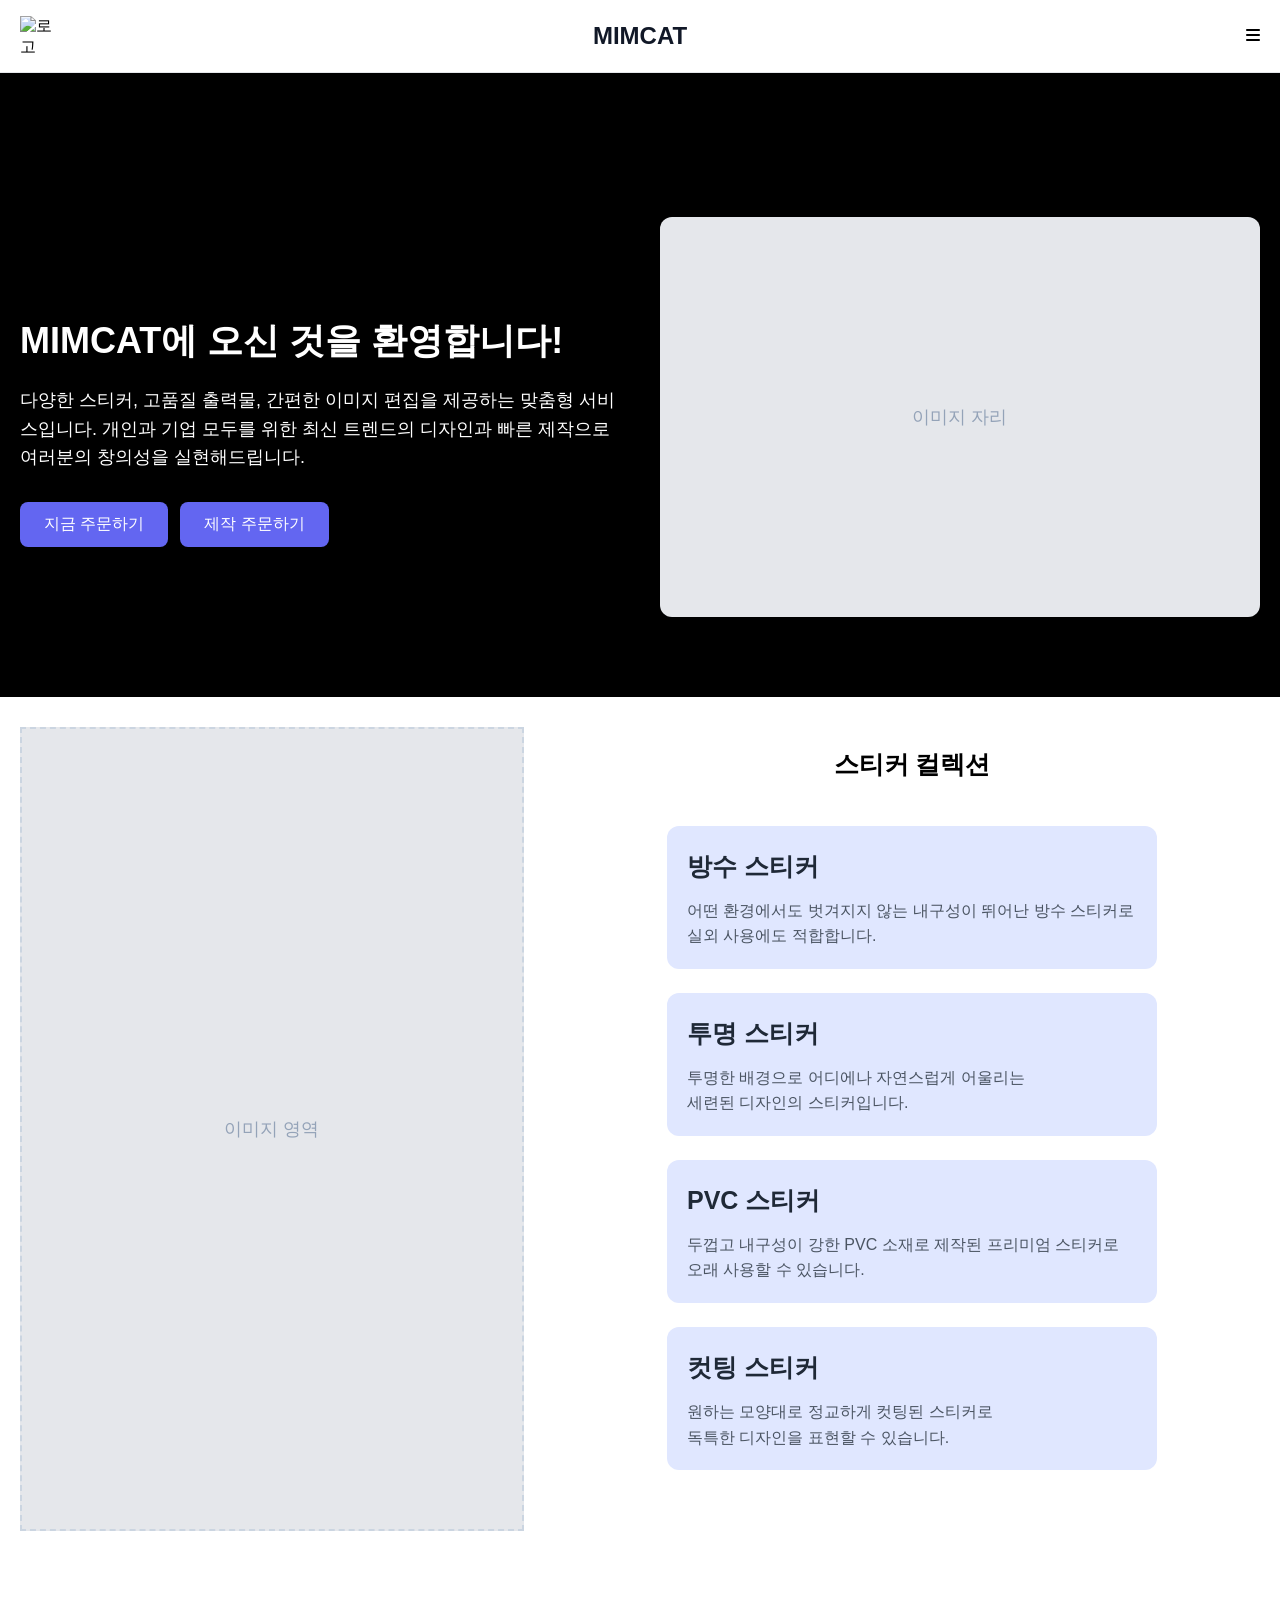
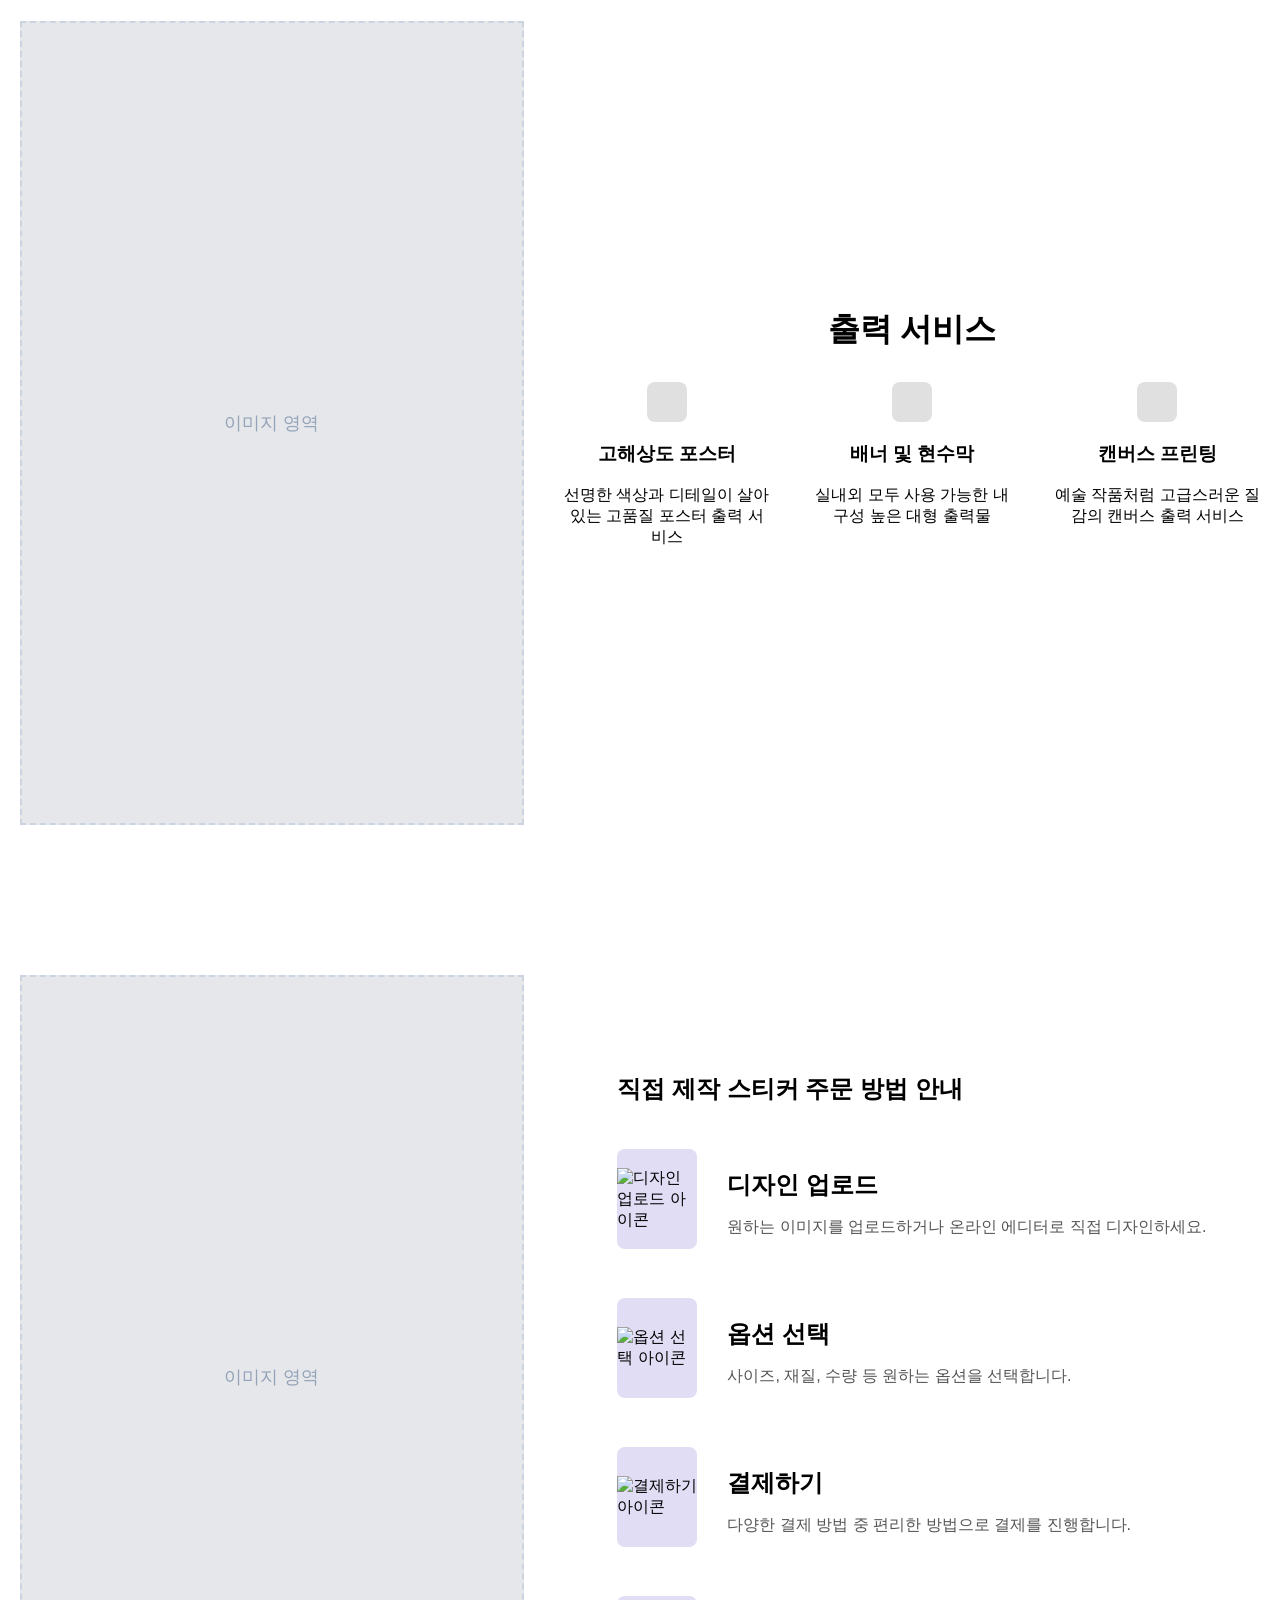
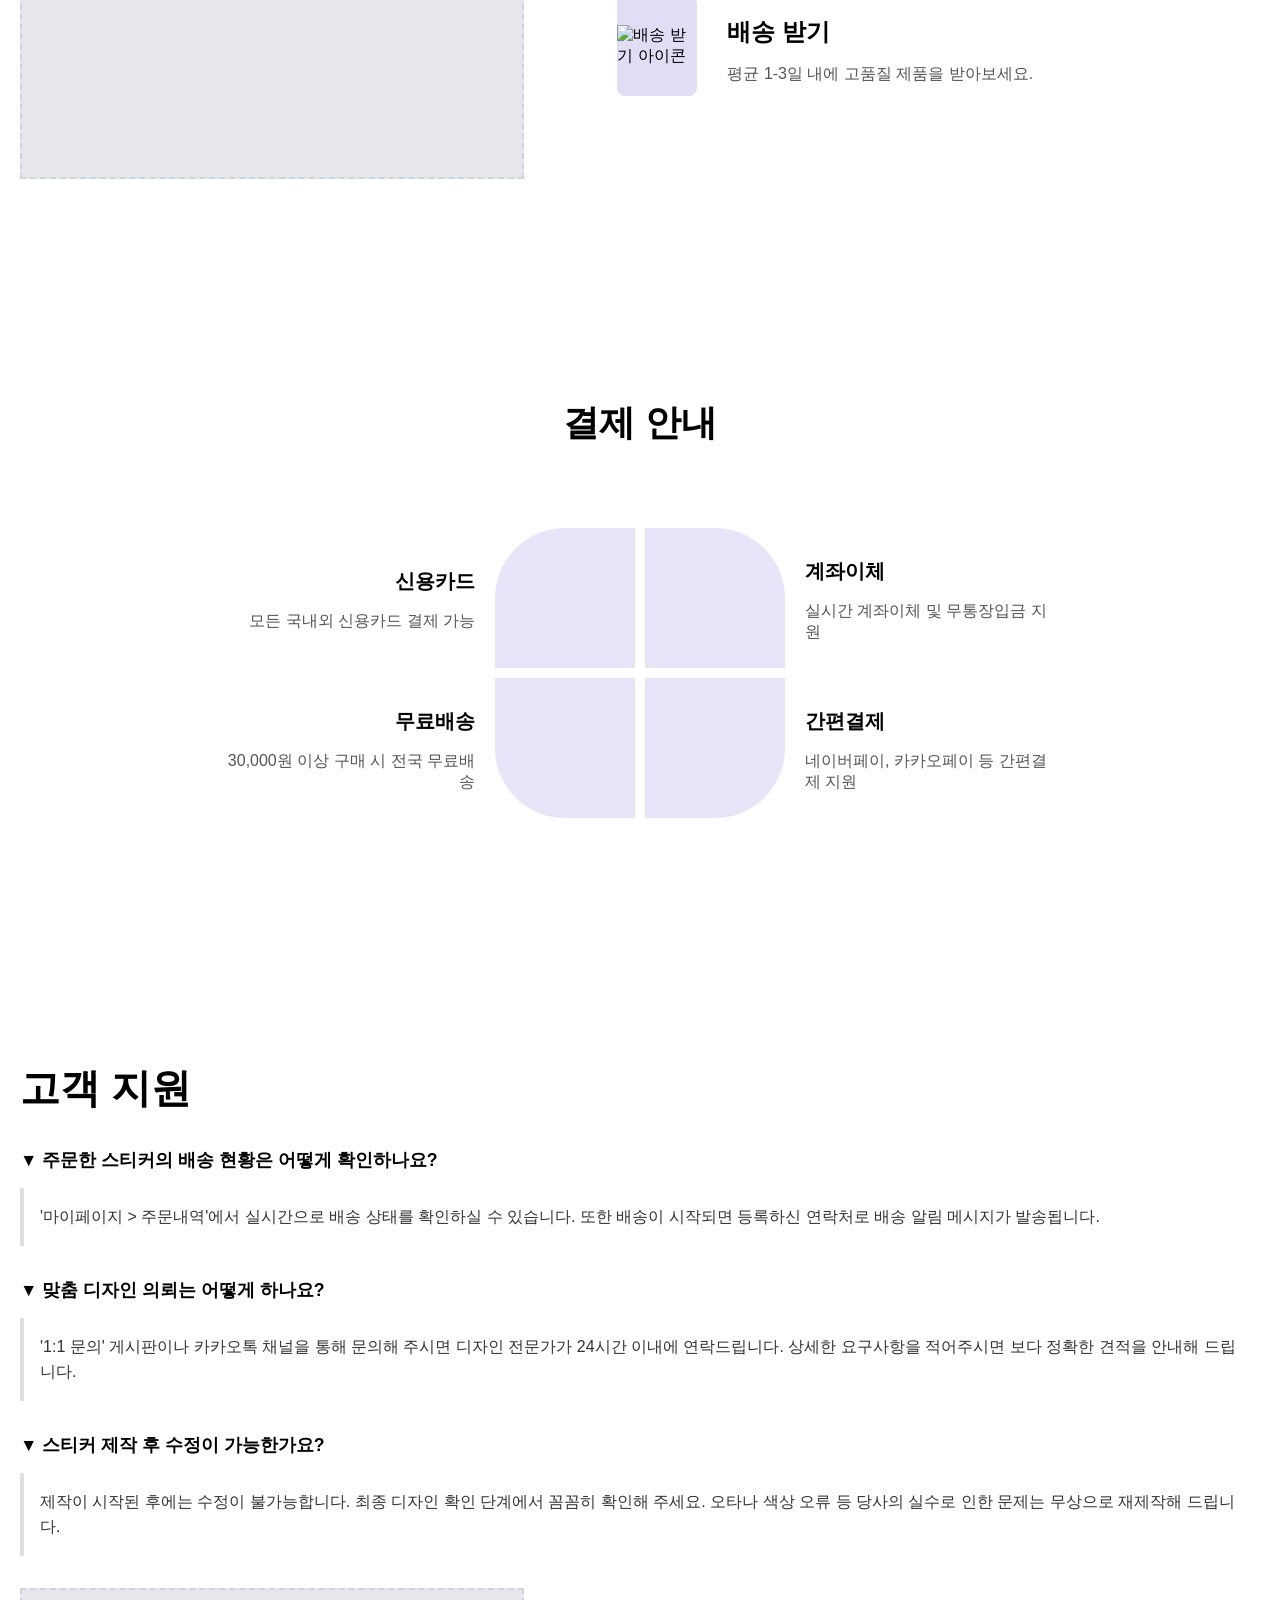
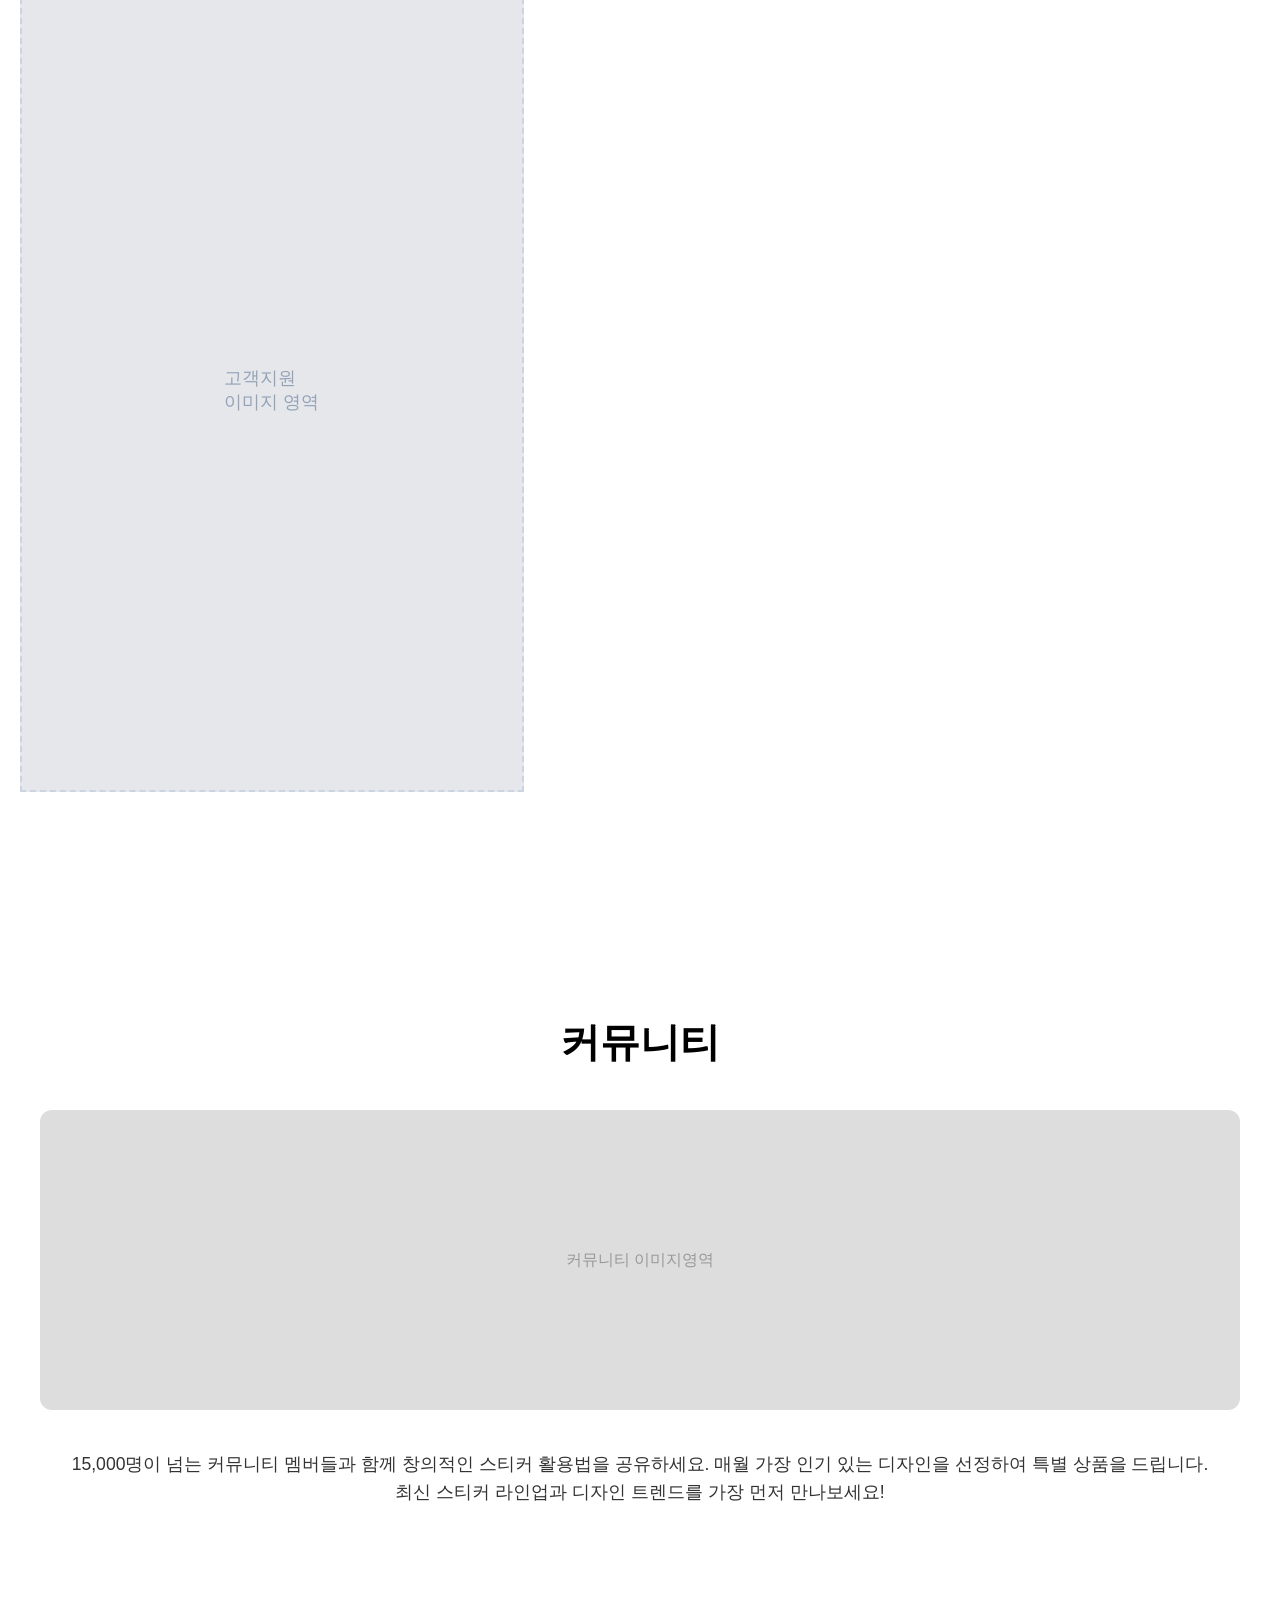
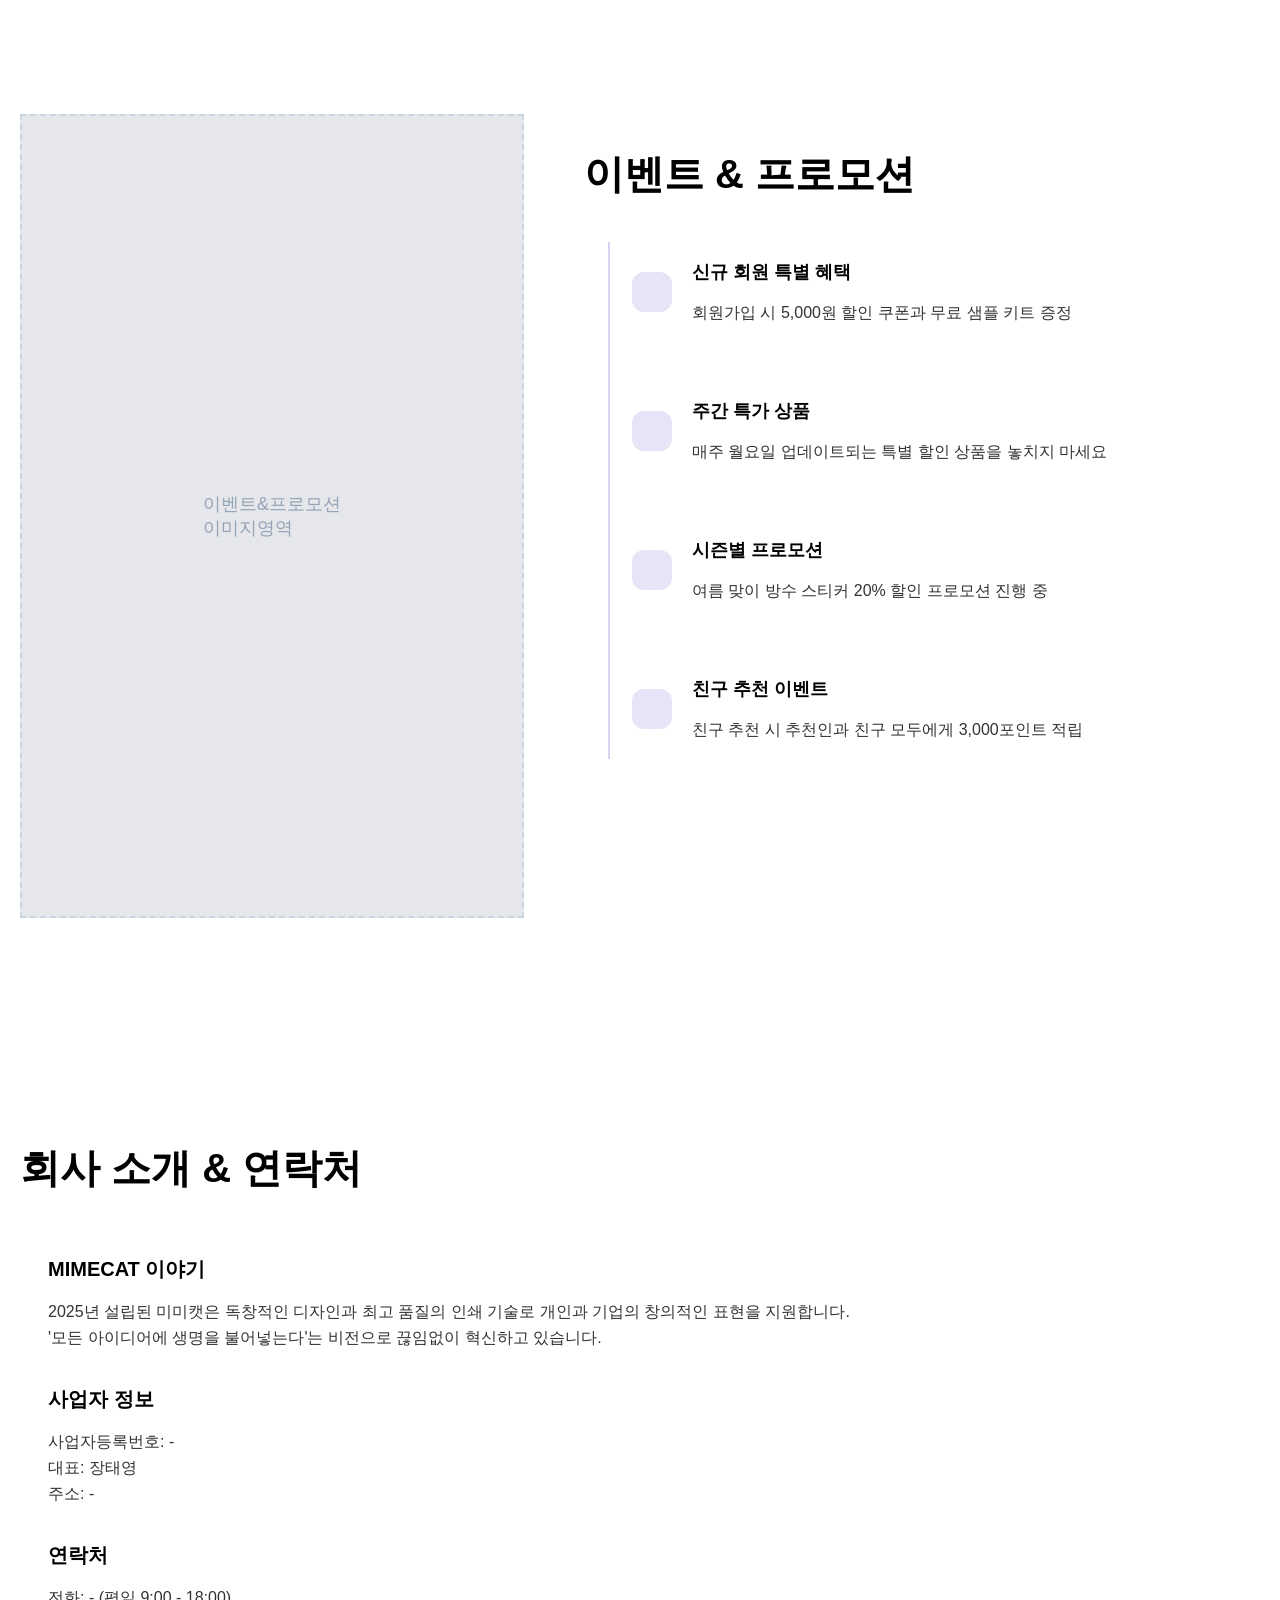
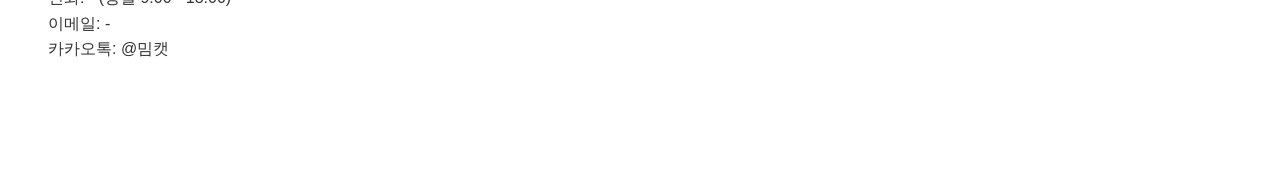
==== index.html @ c2191212 "Update index.html" ====
<!DOCTYPE html>
<html lang="ko">
<head>

  <meta charset="UTF-8">
  <meta name="viewport" content="width=device-width, initial-scale=1.0">
  <title>MIMCAT</title>

  <!-- 아이콘 불러오는 링크 -->
  <link rel="stylesheet" href="https://cdnjs.cloudflare.com/ajax/libs/font-awesome/6.5.0/css/all.min.css">
  <!-- 기본 스타일 -->
  <link rel="stylesheet" href="css/section.css">
  <!-- 태블릿용 스타일 -->
  <link rel="stylesheet" href="css/section-tablet.css" media="screen and (max-width: 1024px)">
  <!-- 모바일용 스타일 -->
  <link rel="stylesheet" href="css/section-mobile.css" media="screen and (max-width: 768px)">
	
</head>
<body>

  <!-- 로고 + 메뉴 헤더 -->
	<header class="site-header">
	  <div class="header-container">
	    <div class="logo-image-area">
	      <img src="images/website_Image(tmp).png" alt="로고" class="logo-image">
	    </div>
	    <div class="site-title">MIMCAT</div>
	    <!-- 모바일용 토글버튼 -->
	    <div class="nav-togglebtn">
	      <i class="fas fa-bars"></i>
	    </div>
	  </div>
	  <nav class="nav-menu">
	    <div class="nav-container">
	      <div class="menu-item">
	        <a href="#">캐릭터스티커</a>
	        <div class="submenu">
	          <a href="#">MIMCAT</a>
	          <a href="#">동물캐릭터</a>
	          <a href="#">애니메캐릭터</a>
	        </div>
	      </div>
	      <div class="menu-item">
	        <a href="#">주문제작</a>
	        <div class="submenu">
	          <a href="#">스티커주문제작</a>
	        </div>
	      </div>
	      <div class="menu-item">
	        <a href="#">상업스티커</a>
	        <div class="submenu">
	          <a href="#">신장개업</a>
	          <a href="#">카페</a>
	          <a href="#">출입금지</a>
	          <a href="#">화장실</a>
	          <a href="#">메뉴판</a>
	        </div>
	      </div>
	      <div class="menu-item">
	        <a href="#">차량용스티커</a>
	        <div class="submenu">
	          <a href="#">차량용스티커</a>
	        </div>
	      </div>
	      <div class="menu-item">
	        <a href="#">주문제작</a>
	        <div class="submenu">
	          <a href="#">주문제작하러가기</a>
	        </div>
	      </div>
	    </div>
	  </nav>
	</header>
	
	<!-- 메인 배너 -->
	<section class="main-banner">
	  <div class="banner-container">
	    <div class="banner-text">
	      <h1>MIMCAT에 오신 것을 환영합니다!</h1>
	      <p>다양한 스티커, 고품질 출력물, 간편한 이미지 편집을 제공하는 맞춤형 서비스입니다.
	      개인과 기업 모두를 위한 최신 트렌드의 디자인과 빠른 제작으로 여러분의 창의성을 실현해드립니다.<br>
	      </p>
	      <div class="button-group">
	        <button class="button">지금 주문하기</button>
	        <button class="button">제작 주문하기</button>
	      </div>
	    </div>
	    <div class="banner-image">
	      이미지 자리
	    </div>
	  </div>
	</section>
	
	<!-- 스티커 컬렉션 -->
	<section>
	  <div class="container">  
	    <div class="collection-wrapper">
	      <div class="image-placeholder">이미지 영역</div>
	      <div class="collection-grid">
	        <h2 class="section-title">스티커 컬렉션</h2>
	        <div class="collection-item">
	          <div class="description-box">
	            <div class="sticker-title">방수 스티커</div>
	            <div class="sticker-description">
	              어떤 환경에서도 벗겨지지 않는 내구성이 뛰어난 방수 스티커로<br>
	              실외 사용에도 적합합니다.
	            </div>
	          </div>
	        </div>
	        <div class="collection-item">
	          <div class="description-box">
	            <div class="sticker-title">투명 스티커</div>
	            <div class="sticker-description">
	              투명한 배경으로 어디에나 자연스럽게 어울리는<br>
	              세련된 디자인의 스티커입니다.
	            </div>
	          </div>
	        </div>
	        <div class="collection-item">
	          <div class="description-box">
	            <div class="sticker-title">PVC 스티커</div>
	            <div class="sticker-description">
	              두껍고 내구성이 강한 PVC 소재로 제작된 프리미엄 스티커로<br>
	              오래 사용할 수 있습니다.
	            </div>
	          </div>
	        </div>
	        <div class="collection-item">
	          <div class="description-box">
	            <div class="sticker-title">컷팅 스티커</div>
	            <div class="sticker-description">
	              원하는 모양대로 정교하게 컷팅된 스티커로<br>
	              독특한 디자인을 표현할 수 있습니다.
	            </div>
	          </div>
	        </div>
	      </div>
	    </div>
	  </div>
	  </section>
	  
	  <section class="print-service">
	    <div class="print-service-container">
	      <div class="image-placeholder">이미지 영역</div>
	      <div class="print-service-content">
		<h2 class="section-title">출력 서비스</h2>
		<div class="service-items">
			<div class="service-item">
				<div class="service-icon">
					<!-- 아이콘 이미지 자리 -->
				</div>
				<h3>고해상도 포스터</h3>
				<p>선명한 색상과 디테일이 살아있는 고품질 포스터 출력 서비스</p>
			</div>
			<div class="service-item">
				<div class="service-icon">
					<!-- 아이콘 이미지 자리 -->
				</div>
				<h3>배너 및 현수막</h3>
				<p>실내외 모두 사용 가능한 내구성 높은 대형 출력물</p>
			</div>
			<div class="service-item">
				<div class="service-icon">
					<!-- 아이콘 이미지 자리 -->
				</div>
				<h3>캔버스 프린팅</h3>
				<p>예술 작품처럼 고급스러운 질감의 캔버스 출력 서비스</p>
	          	</div>
	        </div>
	      </div>
	    </div>
	  </section>
	
	<section class="sticker-order-guide">
		<div class="sticker-order-guide-container">
		  <div class="image-placeholder">이미지 영역</div>
		  <div class="order-container">    
		    <div class="order-left">
		      <!-- 나중에 이미지 들어갈 부분 -->
		    </div>
		    <div class="order-right">
		      <h2>직접 제작 스티커 주문 방법 안내</h2>
		      <div class="order-steps">
		        <div class="step">
		          <div class="icon-placeholder">
		            <img src="/images/step1.svg" alt="디자인 업로드 아이콘">
		          </div>
		          <div class="step-text">
		            <h3>디자인 업로드</h3>
		            <p>원하는 이미지를 업로드하거나 온라인 에디터로 직접 디자인하세요.</p>
		          </div>
		        </div>
		
		        <div class="step">
		          <div class="icon-placeholder">
		            <img src="/images/step2.svg" alt="옵션 선택 아이콘">
		          </div>
		          <div class="step-text">
		            <h3>옵션 선택</h3>
		            <p>사이즈, 재질, 수량 등 원하는 옵션을 선택합니다.</p>
		          </div>
		        </div>
		
		        <div class="step">
		          <div class="icon-placeholder">
		            <img src="/images/step3.svg" alt="결제하기 아이콘">
		          </div>
		          <div class="step-text">
		            <h3>결제하기</h3>
		            <p>다양한 결제 방법 중 편리한 방법으로 결제를 진행합니다.</p>
		          </div>
		        </div>
		
		        <div class="step">
		          <div class="icon-placeholder">
		            <img src="/images/step4.svg" alt="배송 받기 아이콘">
		          </div>
		          <div class="step-text">
		            <h3>배송 받기</h3>
		            <p>평균 1-3일 내에 고품질 제품을 받아보세요.</p>
		          </div>
		        </div>		
		      </div>
		    </div>	
		  </div>
		</div>
	</section>
	
	<section class="payment-guide">
	  <h2 class="section-title">결제 안내</h2>
	  
	  <div class="payment-grid">
	    <div class="payment-item top-left">
	      <div class="payment-text right">
	        <h3>신용카드</h3>
	        <p>모든 국내외 신용카드 결제 가능</p>
	      </div>
	    </div>
	    <div class="payment-item top-right">
	      <div class="payment-text left">
	        <h3>계좌이체</h3>
	        <p>실시간 계좌이체 및 무통장입금 지원</p>
	      </div>
	    </div>
	    <div class="payment-item bottom-left">
	      <div class="payment-text right">
	        <h3>무료배송</h3>
	        <p>30,000원 이상 구매 시 전국 무료배송</p>
	      </div>
	    </div>
	    <div class="payment-item bottom-right">
	      <div class="payment-text left">
	        <h3>간편결제</h3>
	        <p>네이버페이, 카카오페이 등 간편결제 지원</p>
	      </div>
	    </div>
	  </div>
	</section>
	
	
	<section class="support-section">
	  <div class="container">
	    <div class="support-content">
	      <div class="faq-text">
	        <h2>고객 지원</h2>
	
	        <div class="faq-item">
	          <p class="question">▼ 주문한 스티커의 배송 현황은 어떻게 확인하나요?</p>
	          <p class="answer">'마이페이지 &gt; 주문내역'에서 실시간으로 배송 상태를 확인하실 수 있습니다. 또한 배송이 시작되면 등록하신 연락처로 배송 알림 메시지가 발송됩니다.</p>
	        </div>
	
	        <div class="faq-item">
	          <p class="question">▼ 맞춤 디자인 의뢰는 어떻게 하나요?</p>
	          <p class="answer">'1:1 문의' 게시판이나 카카오톡 채널을 통해 문의해 주시면 디자인 전문가가 24시간 이내에 연락드립니다. 상세한 요구사항을 적어주시면 보다 정확한 견적을 안내해 드립니다.</p>
	        </div>
	
	        <div class="faq-item">
	          <p class="question">▼ 스티커 제작 후 수정이 가능한가요?</p>
	          <p class="answer">제작이 시작된 후에는 수정이 불가능합니다. 최종 디자인 확인 단계에서 꼼꼼히 확인해 주세요. 오타나 색상 오류 등 당사의 실수로 인한 문제는 무상으로 재제작해 드립니다.</p>
	        </div>
	      </div>
	      <div class="image-placeholder">고객지원<br>이미지 영역</div>
	    </div>
	  </div>
	</section>
	
	<section class="community-section">
	  <div class="container">
	    <h2>커뮤니티</h2>
	    <div class="community-image-space">커뮤니티 이미지영역</div>
	    <p class="community-description">
	      15,000명이 넘는 커뮤니티 멤버들과 함께 창의적인 스티커 활용법을 공유하세요. 매월 가장 인기 있는 디자인을 선정하여 특별 상품을 드립니다.<br>
	      최신 스티커 라인업과 디자인 트렌드를 가장 먼저 만나보세요!
	    </p>
	  </div>
	</section>
	
	<section class="promo-section">
	  <div class="container">
	    <div class="promo-content">
	      <div class="image-placeholder"> 이벤트&프로모션<br>이미지영역</div>
	
	      <div class="promo-list">
	        <h2>이벤트 & 프로모션</h2>
	        <ul class="timeline">
	          <li>
	            <div class="icon"></div>
	            <div class="text-block">
	              <p class="title">신규 회원 특별 혜택</p>
	              <p class="desc">회원가입 시 5,000원 할인 쿠폰과 무료 샘플 키트 증정</p>
	            </div>
	          </li>
	          <li>
	            <div class="icon"></div>
	            <div class="text-block">
	              <p class="title">주간 특가 상품</p>
	              <p class="desc">매주 월요일 업데이트되는 특별 할인 상품을 놓치지 마세요</p>
	            </div>
	          </li>
	          <li>
	            <div class="icon"></div>
	            <div class="text-block">
	              <p class="title">시즌별 프로모션</p>
	              <p class="desc">여름 맞이 방수 스티커 20% 할인 프로모션 진행 중</p>
	            </div>
	          </li>
	          <li>
	            <div class="icon"></div>
	            <div class="text-block">
	              <p class="title">친구 추천 이벤트</p>
	              <p class="desc">친구 추천 시 추천인과 친구 모두에게 3,000포인트 적립</p>
	            </div>
	          </li>
	        </ul>
	      </div>
	    </div>
	  </div>
	</section>
		
	<section class="about-section">
	  <div class="container">
	    <div class="about-content">
	      <div class="text-block">
	        <h2>회사 소개 & 연락처</h2>
	
	        <div class="info-block">
	          <div class="bar"></div>
	          <div>
	            <h3>MIMECAT 이야기</h3>
	            <p>2025년 설립된 미미캣은 독창적인 디자인과 최고 품질의 인쇄 기술로 개인과 기업의 창의적인 표현을 지원합니다. <br>'모든 아이디어에 생명을 불어넣는다'는 비전으로 끊임없이 혁신하고 있습니다.</p>
	          </div>
	        </div>
	
	        <div class="info-block">
	          <div class="bar"></div>
	          <div>
	            <h3>사업자 정보</h3>
	            <p>사업자등록번호: -<br>
	            대표: 장태영<br>
	            주소: -</p>
	          </div>
	        </div>
	
	        <div class="info-block">
	          <div class="bar"></div>
	          <div>
	            <h3>연락처</h3>
	            <p>전화: - (평일 9:00 - 18:00)<br>
	            이메일: -<br>
	            카카오톡: @밈캣</p>
	          </div>
	        </div>
	      </div>
	    </div>
	  </div>
	</section>	
</body>
</html>
---- css/section.css ----
/* =========================
   Base Styles (Reset, Common)
   ========================= */

/* =========================== */
/* 기본 설정 */
/* =========================== */
body {
  margin: 0;
  padding: 0;
  background-color: #ffffff;
  font-family: 'Noto Sans KR', sans-serif;
}
.container {
  max-width: 1280px;
  margin: 0 auto;
  padding: 0 20px;
}

/* =========================== */
/* 헤더 */
/* =========================== */
.site-header {
  position: sticky;
  top: 0;
  width: 100%;
  background-color: #ffffff;
  z-index: 1000;
  box-shadow: 0 2px 4px rgba(0,0,0,0.1);
}
.header-container {
  max-width: 1280px;
  margin: 0 auto;
  padding: 16px 20px;
  display: flex;
  justify-content: center;
  align-items: center;
}
.logo-image-area {
  flex: 1;
  display: flex;
  align-items: center;
}
.logo-image {
  width: 40px;
  height: 40px;
}
.site-title {
  position: absolute;
  left: 50%;
  transform: translateX(-50%);
  font-size: 24px;
  font-weight: 700;
  color: #111827;
}
.empty-space {
  flex: 1;
}
.nav-menu {
  border-top: 1px solid #e5e7eb;
  background-color: #000000;
}
.nav-container {
  max-width: 1280px;
  margin: 0 auto;
  padding: 12px 20px;
  display: flex;
  justify-content: center;
  gap: 48px;
  position: relative;
}
.menu-item {
  position: relative;
}
.menu-item > a {
  text-decoration: none;
  color: #000000;
  font-size: 18px;
  font-weight: bold;
  padding: 8px 12px;
  display: block;
}
.submenu {
  display: none;
  position: absolute;
  top: 100%;
  left: 0;
  background-color: #ffffff;
  border: 1px solid #e5e7eb;
  box-shadow: 0 2px 8px rgba(0,0,0,0.1);
  min-width: 150px;
  z-index: 1000;
  flex-direction: column;
}
.submenu a {
  padding: 10px;
  text-decoration: none;
  color: #374151;
  font-size: 16px;
  display: block;
}
.submenu a:hover {
  background-color: #f3f4f6;
}
.menu-item:hover .submenu {
  display: flex;
}
.nav-container a {
  text-decoration: none;
  color: #000000;
  font-size: 18px;
}

/* =========================== */
/* 메인 배너 */
/* =========================== */
.main-banner {
  background-color: #000000;
  color: #ffffff;
  padding: 80px 0;
}
.banner-container {
  display: flex;
  align-items: center;
  justify-content: space-between;
  max-width: 1280px;
  margin: 0 auto;
  padding: 0 20px;
  gap: 40px;
}
.banner-text {
  flex: 1;
  text-align: left;
}
.banner-text h1 {
  font-size: 36px;
  font-weight: 700;
  margin-bottom: 20px;
}
.banner-text p {
  font-size: 18px;
  line-height: 1.6;
  margin-bottom: 30px;
}
.button-group {
  display: flex;
  gap: 12px;
}
.button {
  background-color: #6366F1;
  color: #ffffff;
  padding: 12px 24px;
  border: none;
  border-radius: 8px;
  font-size: 16px;
  cursor: pointer;
  transition: background-color 0.3s;
}
.button:hover {
  background-color: #4F46E5;
}
.banner-image {
  flex: 1;
  height: 400px;
  background-color: #e5e7eb;
  display: flex;
  align-items: center;
  justify-content: center;
  color: #94a3b8;
  font-size: 18px;
  border-radius: 12px;
}

/* =========================== */
/* 컬렉션 섹션 */
/* =========================== */
section {
  margin-bottom: 30px;
}
.section-title {
  font-size: 25px;
  font-weight: 700;
  text-align: center;
}
.image-placeholder {
  width: 500px;
  height: 800px;
  background-color: #e5e7eb;
  border: 2px dashed #cbd5e1;
  display: flex;
  object-fit: cover;
  align-items: center;
  justify-content: center;
  color: #94a3b8;
  font-size: 18px;
}
.two-column {
  display: flex;
  flex-wrap: wrap;
  gap: 40px;
  align-items: center;
}
.two-column .text-content {
  flex: 1;
  min-width: 300px;
}
.two-column .image-placeholder {
  flex: 1;
  min-width: 300px;
  height: 300px;
}
.collection-grid {
  display: flex;
  flex-direction: column;
  gap: 24px;
  flex: 1;
}
.collection-item {
  display: flex;
  justify-content: center;
}
.description-box {
  background-color: #E0E7FF;
  padding: 20px;
  border-radius: 12px;
  font-size: 16px;
  color: #374151;
  max-width: 450px;
  width: 100%;
  text-align: left;
  line-height: 1.6;
}
.collection-wrapper {
  display: flex;
  gap: 40px;
  align-items: flex-start;
}
.sticker-title {
  font-size: 25px;
  font-weight: bold;
  margin-bottom: 12px;
  color: #1f2937;
}
.sticker-description {
  font-size: 16px;
  color: #4b5563;
  line-height: 1.6;
}

/* =========================== */
/* 출력서비스 섹션 */
/* =========================== */
.print-service {
  padding: 60px 20px;
  background-color: #ffffff;
}
.print-service-container {
  max-width: 1280px;
  margin: 0 auto;
  display: flex;
  align-items: center;
  gap: 40px;
}
.print-service-content {
  flex: 1;
}
.print-service-content h2 {
  font-size: 32px;
  margin-bottom: 30px;
}
.service-items {
  display: flex;
  gap: 40px;
}
.service-item {
  flex: 1;
  text-align: center;
}
.service-icon {
  width: 40px;
  height: 40px;
  margin: 0 auto 10px;
  background-color: #e0e0e0;
  border-radius: 8px;
}
.service-item .icon {
  font-size: 24px;
  margin-bottom: 10px;
}

/* =========================== */
/* 스티커 주문 가이드 섹션 */
/* =========================== */
.sticker-order-guide {
  padding: 60px 20px;
  background-color: #ffffff;
}
.sticker-order-guide-container {
  max-width: 1280px;
  margin: 0 auto;
  display: flex;
  align-items: center;
  gap: 40px;
}
.order-container {
  max-width: 1280px;
  margin: 0 auto;
}
.order-steps {
  display: flex;
  flex-direction: column;
  gap: 40px;
  margin-top: 40px;
}
.step {
  display: flex;
  align-items: center;
  gap: 30px;
}
.icon-placeholder {
  width: 80px;
  height: 100px;
  background-color: #E0DDF4;
  display: flex;
  align-items: center;
  justify-content: center;
  border-radius: 8px;
  overflow: hidden;
}
.step-text h3 {
  font-size: 1.5rem;
  margin-bottom: 8px;
}
.step-text p {
  font-size: 1rem;
  color: #555;
}

/* =========================== */
/* 결제 안내 섹션 */
/* =========================== */
.payment-guide {
  padding: 100px 0;
  text-align: center;
}
.payment-guide .section-title {
  font-size: 36px;
  font-weight: 700;
  margin-bottom: 80px;
}
.payment-grid {
  display: grid;
  grid-template-columns: repeat(2, 140px);
  grid-template-rows: repeat(2, 140px);
  gap: 10px;
  justify-content: center;
  align-items: center;
  margin: 0 auto;
}
.payment-item {
  position: relative;
  background-color: #E7E5F7;
  display: flex;
  justify-content: center;
  align-items: center;
  width: 140px;
  height: 140px;
}
.payment-item.top-left {
  border-top-left-radius: 70px;
}
.payment-item.top-right {
  border-top-right-radius: 70px;
}
.payment-item.bottom-left {
  border-bottom-left-radius: 70px;
}
.payment-item.bottom-right {
  border-bottom-right-radius: 70px;
}
.payment-text {
  position: absolute;
  top: 50%;
  transform: translateY(-50%);
  width: 180%;
  text-align: left;
  padding: 0 20px;
}
.payment-text.left {
  text-align: left;
  left: 100%;
}
.payment-text.right {
  text-align: right;
  right: 100%;
}
.payment-text h3 {
  font-size: 20px;
  font-weight: bold;
  margin-bottom: 8px;
}
.payment-text p {
  font-size: 16px;
  color: #555;
}

/* =========================== */
/* 고객지원 섹션 */
/* =========================== */
.support-section {
  padding: 80px 0;
  background-color: #ffffff;
}
support-content {
  display: flex;
  align-items: flex-start;
  justify-content: space-between;
  gap: 60px;
}
.faq-text {
  flex: 1;
}
.faq-text h2 {
  font-size: 2.5rem;
  font-weight: 700;
  margin-bottom: 32px;
}
.faq-item {
  margin-bottom: 32px;
}
.question {
  font-weight: 600;
  margin-bottom: 12px;
  font-size: 1.1rem;
}
.answer {
  background-color: white;
  padding: 16px;
  border-left: 4px solid #e0e0e0;
  color: #333;
  line-height: 1.6;
}

/* =========================== */
/* 커뮤니티 섹션 */
/* =========================== */
.community-section {
  padding: 80px 0;
  background-color: #ffffff;
}
.community-section .container {
  max-width: 1200px;
  margin: 0 auto;
  padding: 0 40px;
  text-align: center;
}
.community-section h2 {
  font-size: 2.5rem;
  font-weight: 700;
  margin-bottom: 40px;
}
.community-image-space {
  height: 300px;
  background-color: #ddd;
  border-radius: 12px;
  margin-bottom: 40px;
  display: flex;
  align-items: center;
  justify-content: center;
  color: #999;
  font-size: 1rem;
}
.community-description {
  font-size: 1.1rem;
  color: #333;
  line-height: 1.6;
}

/* =========================== */
/* 이벤트 & 프로모션 섹션 */
/* =========================== */
.promo-section {
  background-color: #fff;
  padding: 80px 0;
}
.promo-content {
  display: flex;
  gap: 60px;
  align-items: flex-start;
}
.promo-list {
  flex: 1;
}
.promo-list h2 {
  font-size: 2.5rem;
  font-weight: 700;
  margin-bottom: 40px;
}
.timeline {
  position: relative;
  list-style: none;
  padding: 0;
  margin: 0;
}
.timeline::before {
  content: "";
  position: absolute;
  top: 0;
  bottom: 0;
  left: 24px;
  width: 2px;
  background-color: #d5d4f0;
}
.timeline li {
  display: flex;
  align-items: center;
  margin-bottom: 40px;
  position: relative;
  padding-left: 48px;
}
.timeline .icon {
  width: 40px;
  height: 40px;
  background-color: #e6e5f8;
  border-radius: 12px;
  margin-right: 20px;
  flex-shrink: 0;
}
.text-block .title {
  font-weight: 600;
  font-size: 1.1rem;
  margin-bottom: 6px;
}
.text-block .desc {
  color: #333;
  line-height: 1.6;
}

/* =========================== */
/* 회사소개 섹션 */
/* =========================== */
.about-section {
  background-color: #ffffff;
  padding: 80px 0;
}
.about-content {
  display: flex;
  justify-content: space-between;
  gap: 60px;
}
.text-block {
  flex: 1;
}
.text-block h2 {
  font-size: 2.5rem;
  font-weight: 700;
  margin-bottom: 40px;
}
.info-block {
  display: flex;
  align-items: flex-start;
  gap: 20px;
}
.bar {
  width: 8px;
  height: 100%;
  background-color: #dcd6f7;
  border-radius: 4px;
  flex-shrink: 0;
}
.info-block h3 {
  font-size: 1.25rem;
  font-weight: 700;
  margin-bottom: 8px;
}
.info-block p {
  line-height: 1.6;
  color: #333;
}
---- css/section-tablet.css ----
@media screen and (max-width: 1024px) {

  .header-container {
    flex-direction: column;
    align-items: flex-start;
    padding: 12px 20px;
  }

  .site-title {
    position: static;
    transform: none;
    font-size: 20px;
    margin-top: 10px;
  }

  .nav-container {
    flex-wrap: wrap;
    gap: 24px;
    justify-content: center;
  }

  .banner-container {
    flex-direction: column;
    text-align: center;
    gap: 24px;
  }

  .banner-text {
    text-align: center;
  }

  .banner-text h1 {
    font-size: 28px;
  }

  .banner-text p {
    font-size: 16px;
  }

  .button-group {
    flex-direction: column;
    align-items: center;
  }

  .banner-image {
    height: 300px;
  }

  .two-column {
    flex-direction: column;
    gap: 24px;
  }

  .collection-wrapper {
    flex-direction: column;
    align-items: center;
  }

  .image-placeholder {
    width: 100%;
    height: auto;
  }

  .print-service-container {
    flex-direction: column;
    text-align: center;
  }

  .service-items {
    flex-direction: column;
    gap: 20px;
  }

  .sticker-order-guide-container {
    flex-direction: column;
    gap: 24px;
  }

  .step {
    flex-direction: column;
    align-items: flex-start;
  }

  .payment-guide .section-title {
    font-size: 28px;
    margin-bottom: 40px;
  }

  .payment-grid {
    grid-template-columns: repeat(2, 1fr);
    gap: 8px;
  }

  .support-content {
    flex-direction: column;
    gap: 40px;
  }

  .promo-content {
    flex-direction: column;
    gap: 40px;
  }

  .about-content {
    flex-direction: column;
    gap: 40px;
  }

}
---- css/section-mobile.css ----
/* =========================
   Base Styles (Mobile)
   ========================= */
/* ========== 모바일 대응 (화면 너비 768px 이하) ========== */
@media screen and (max-width: 768px) {
  .header-container,
  .nav-container,
  .banner-container,
  .print-service-container,
  .sticker-order-guide-container,
  .support-content,
  .promo-content,
  .about-content {
    flex-direction: column;
    align-items: center;
    text-align: center;
    padding: 16px;
  }

  .site-title {
    position: static;
    transform: none;
    margin-top: 8px;
  }

  .nav-container {
    gap: 24px;
    flex-wrap: wrap;
  }

  .banner-text h1 {
    font-size: 28px;
  }

  .banner-text p,
  .description-box,
  .community-description,
  .text-block p,
  .faq-text {
    font-size: 15px;
  }

  .button-group {
    flex-direction: column;
    width: 100%;
  }

  .button {
    width: 100%;
  }

  .two-column,
  .collection-wrapper,
  .order-steps {
    flex-direction: column;
    gap: 24px;
  }

  .image-placeholder,
  .banner-image {
    width: 100%;
    height: auto;
  }

  .payment-grid {
    grid-template-columns: 1fr 1fr;
    grid-template-rows: auto;
  }

  .payment-text {
    position: static;
    transform: none;
    width: 100%;
    text-align: center;
    padding: 16px 0;
  }

  .timeline li {
    flex-direction: column;
    align-items: flex-start;
    padding-left: 0;
  }

  .timeline::before {
    left: 0;
  }

  .timeline .icon {
    margin: 0 0 12px 0;
  }
}
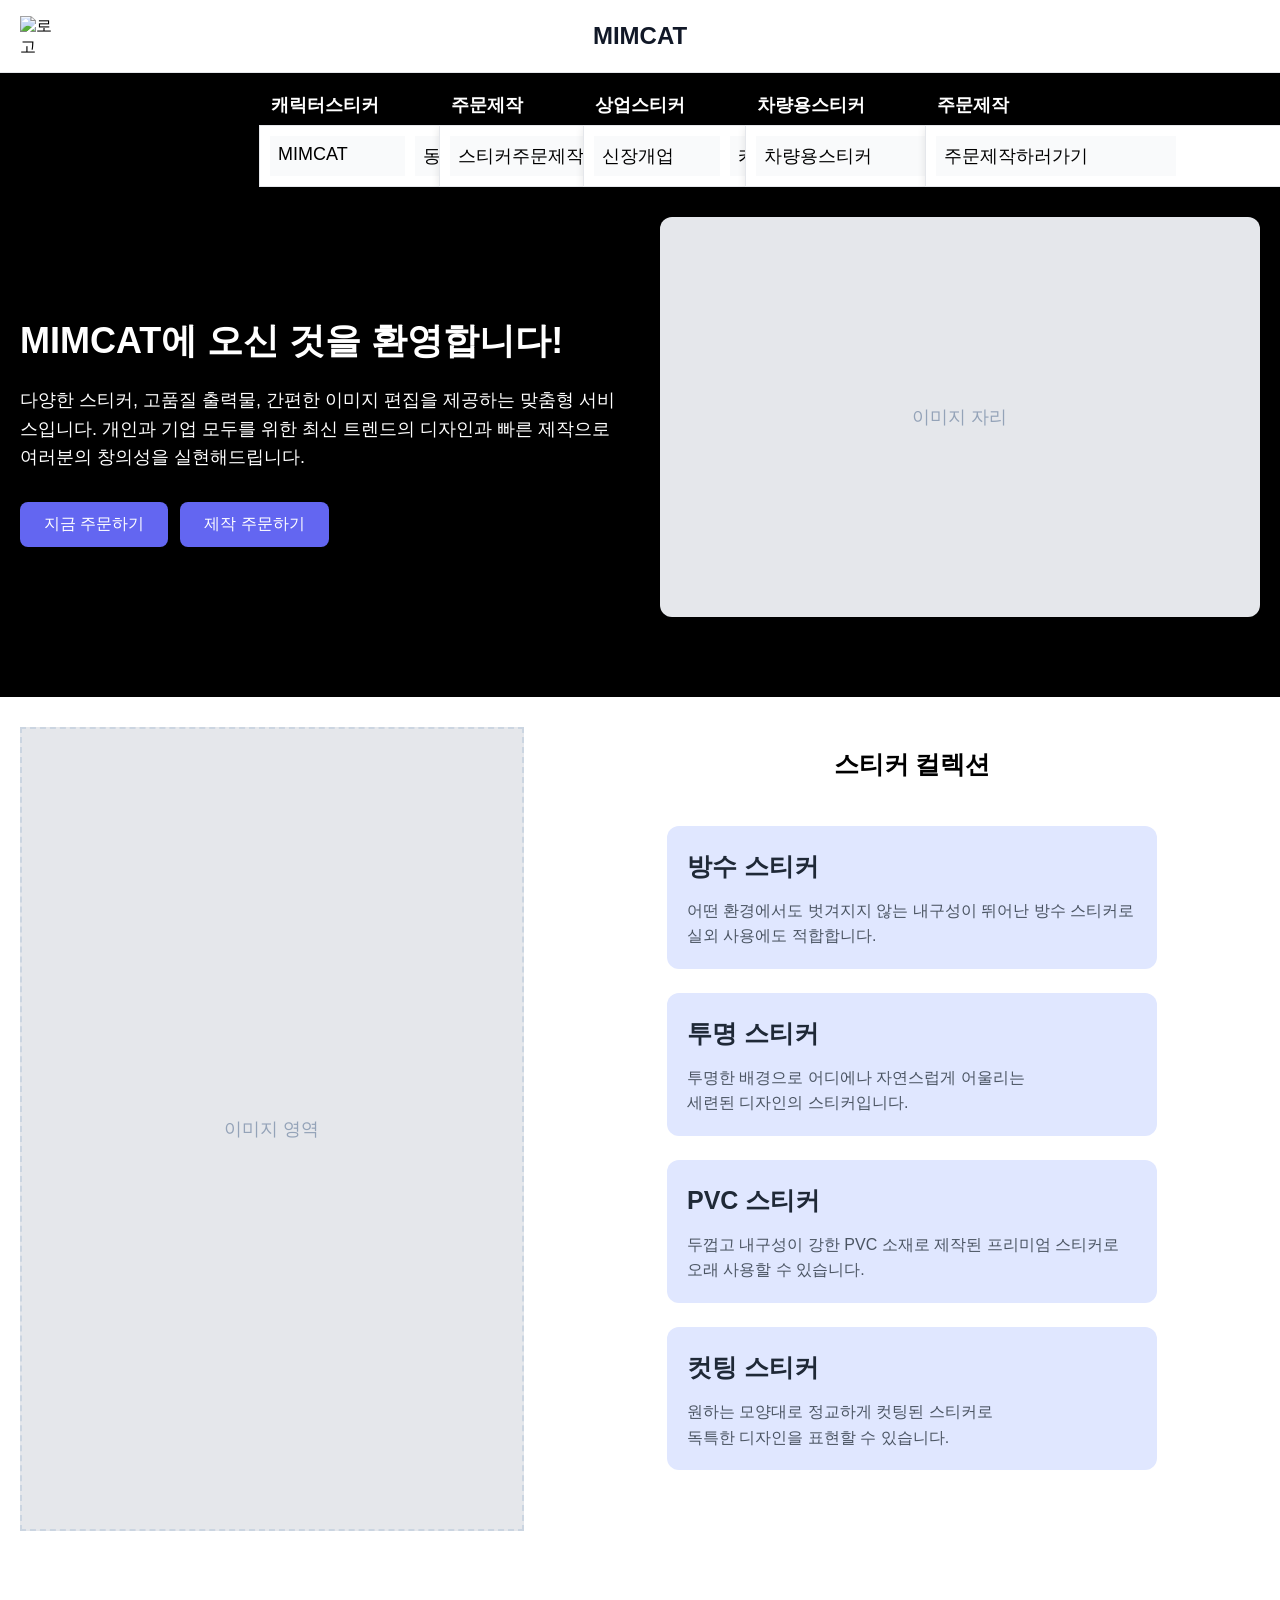
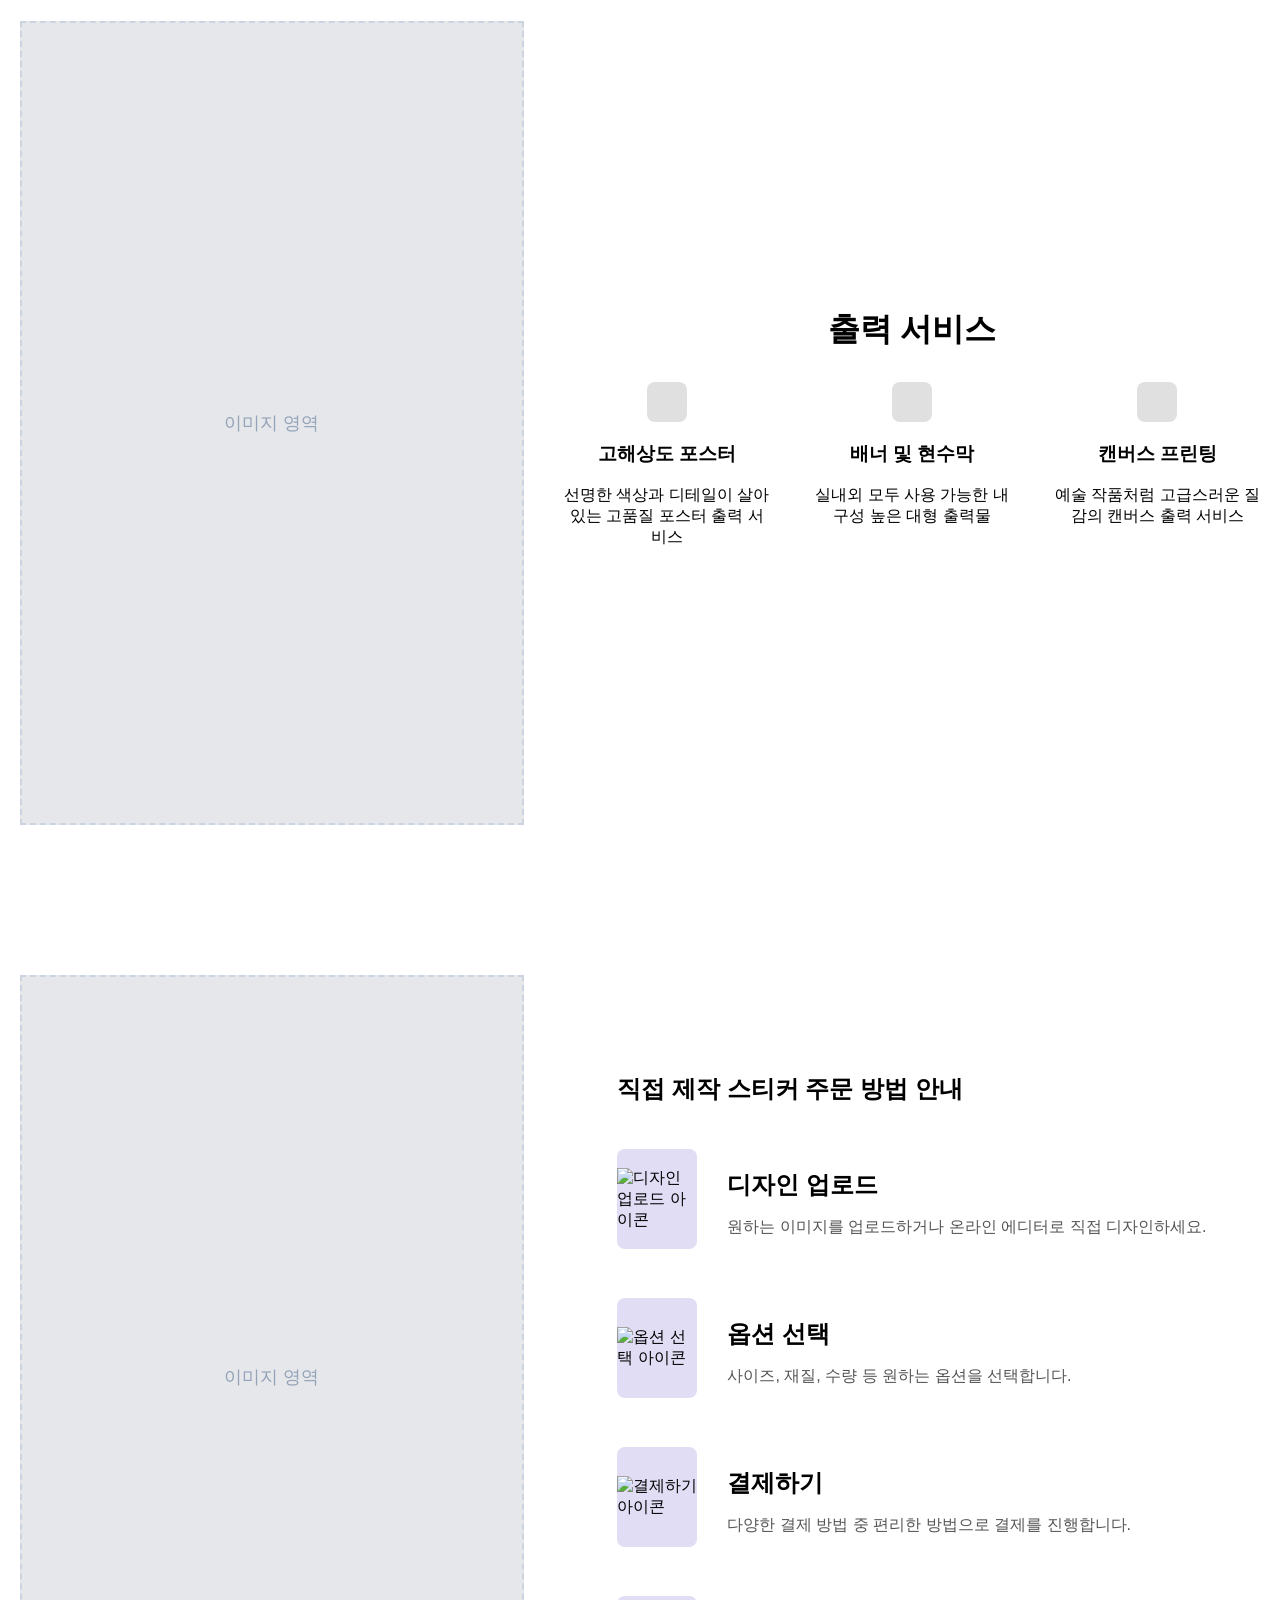
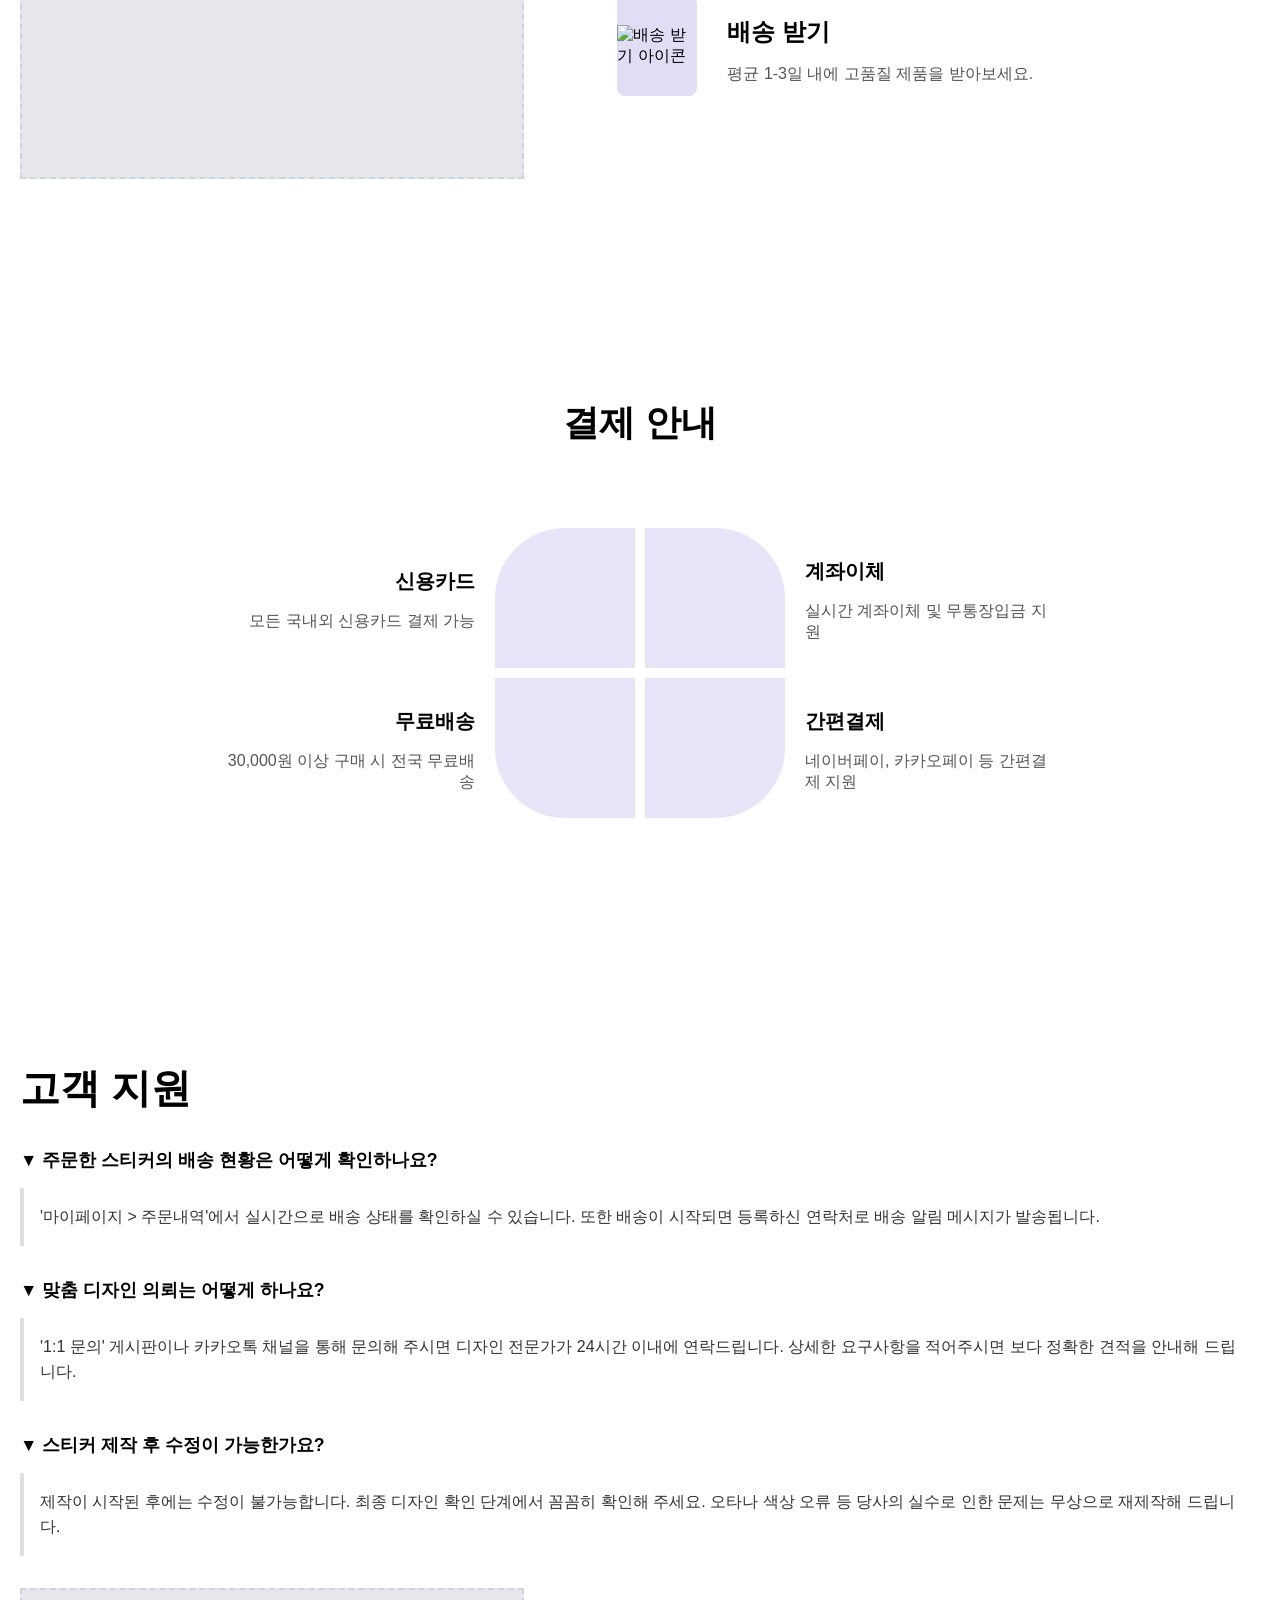
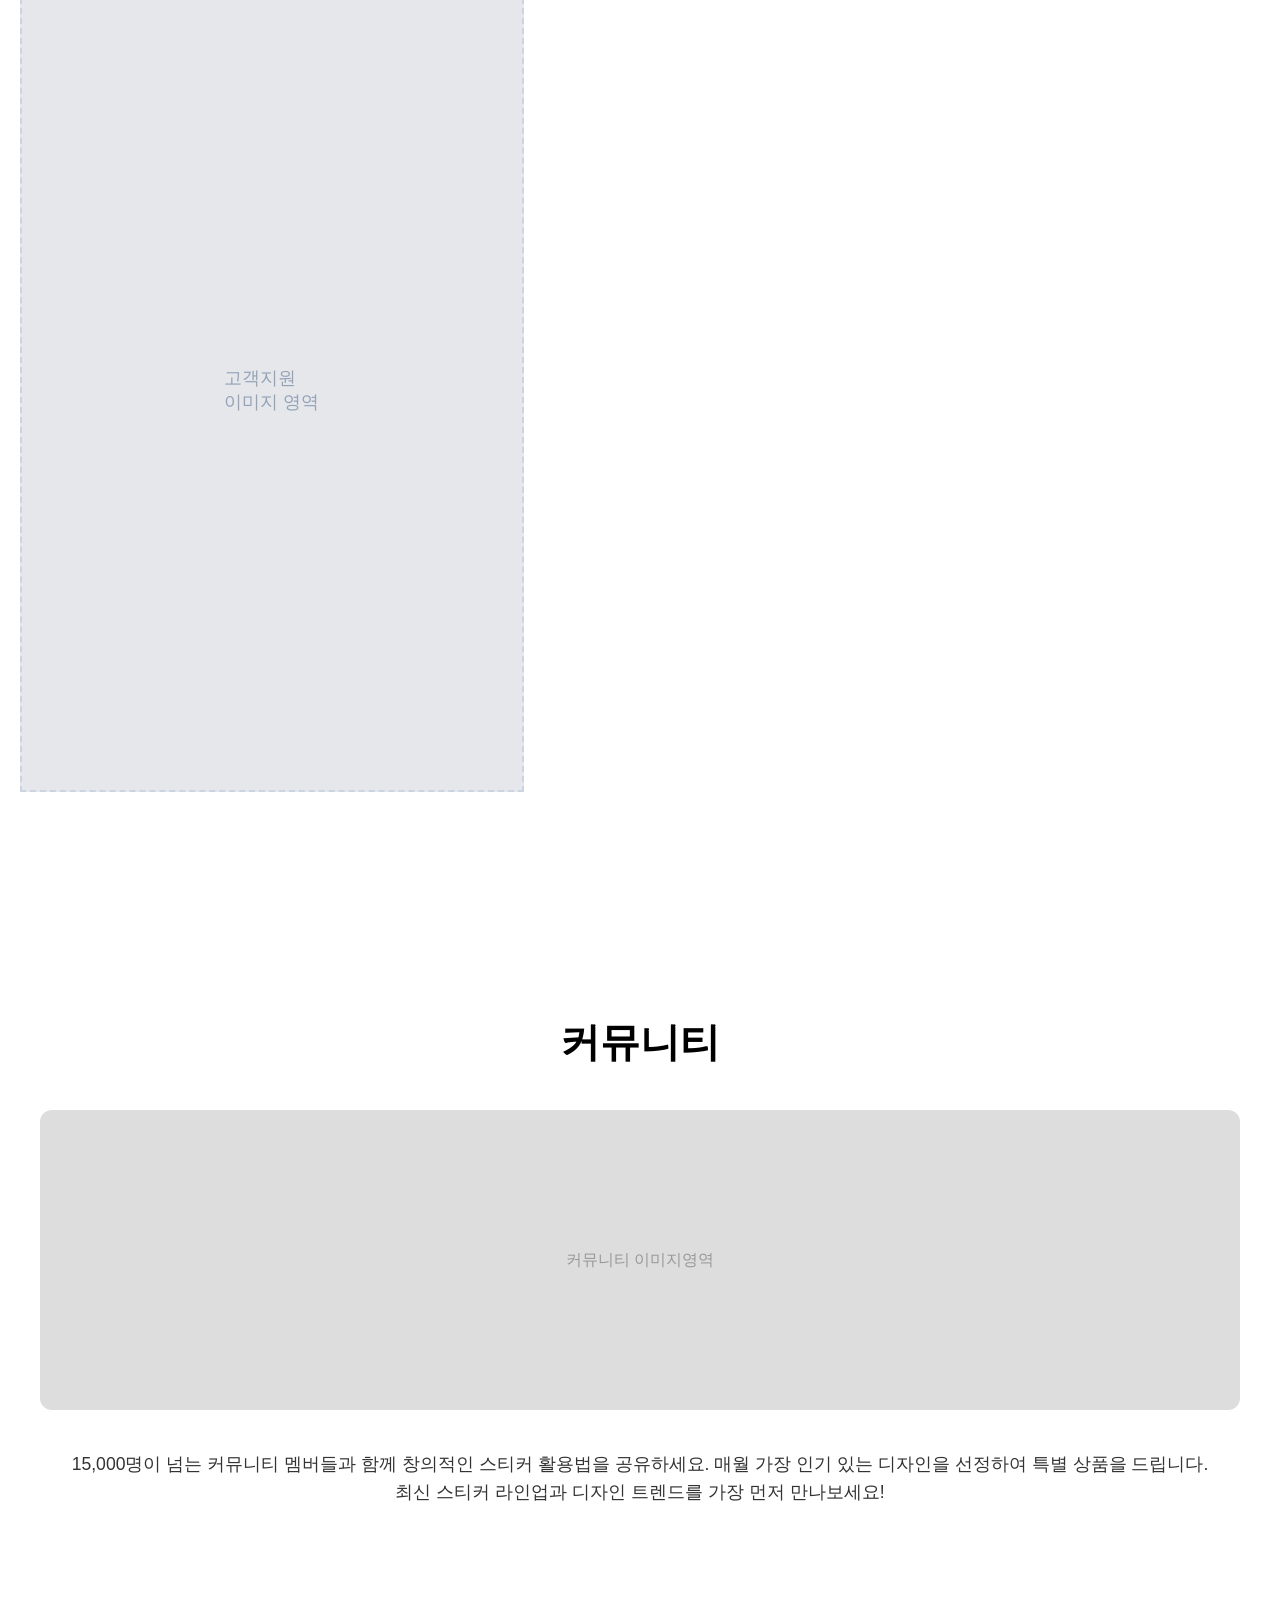
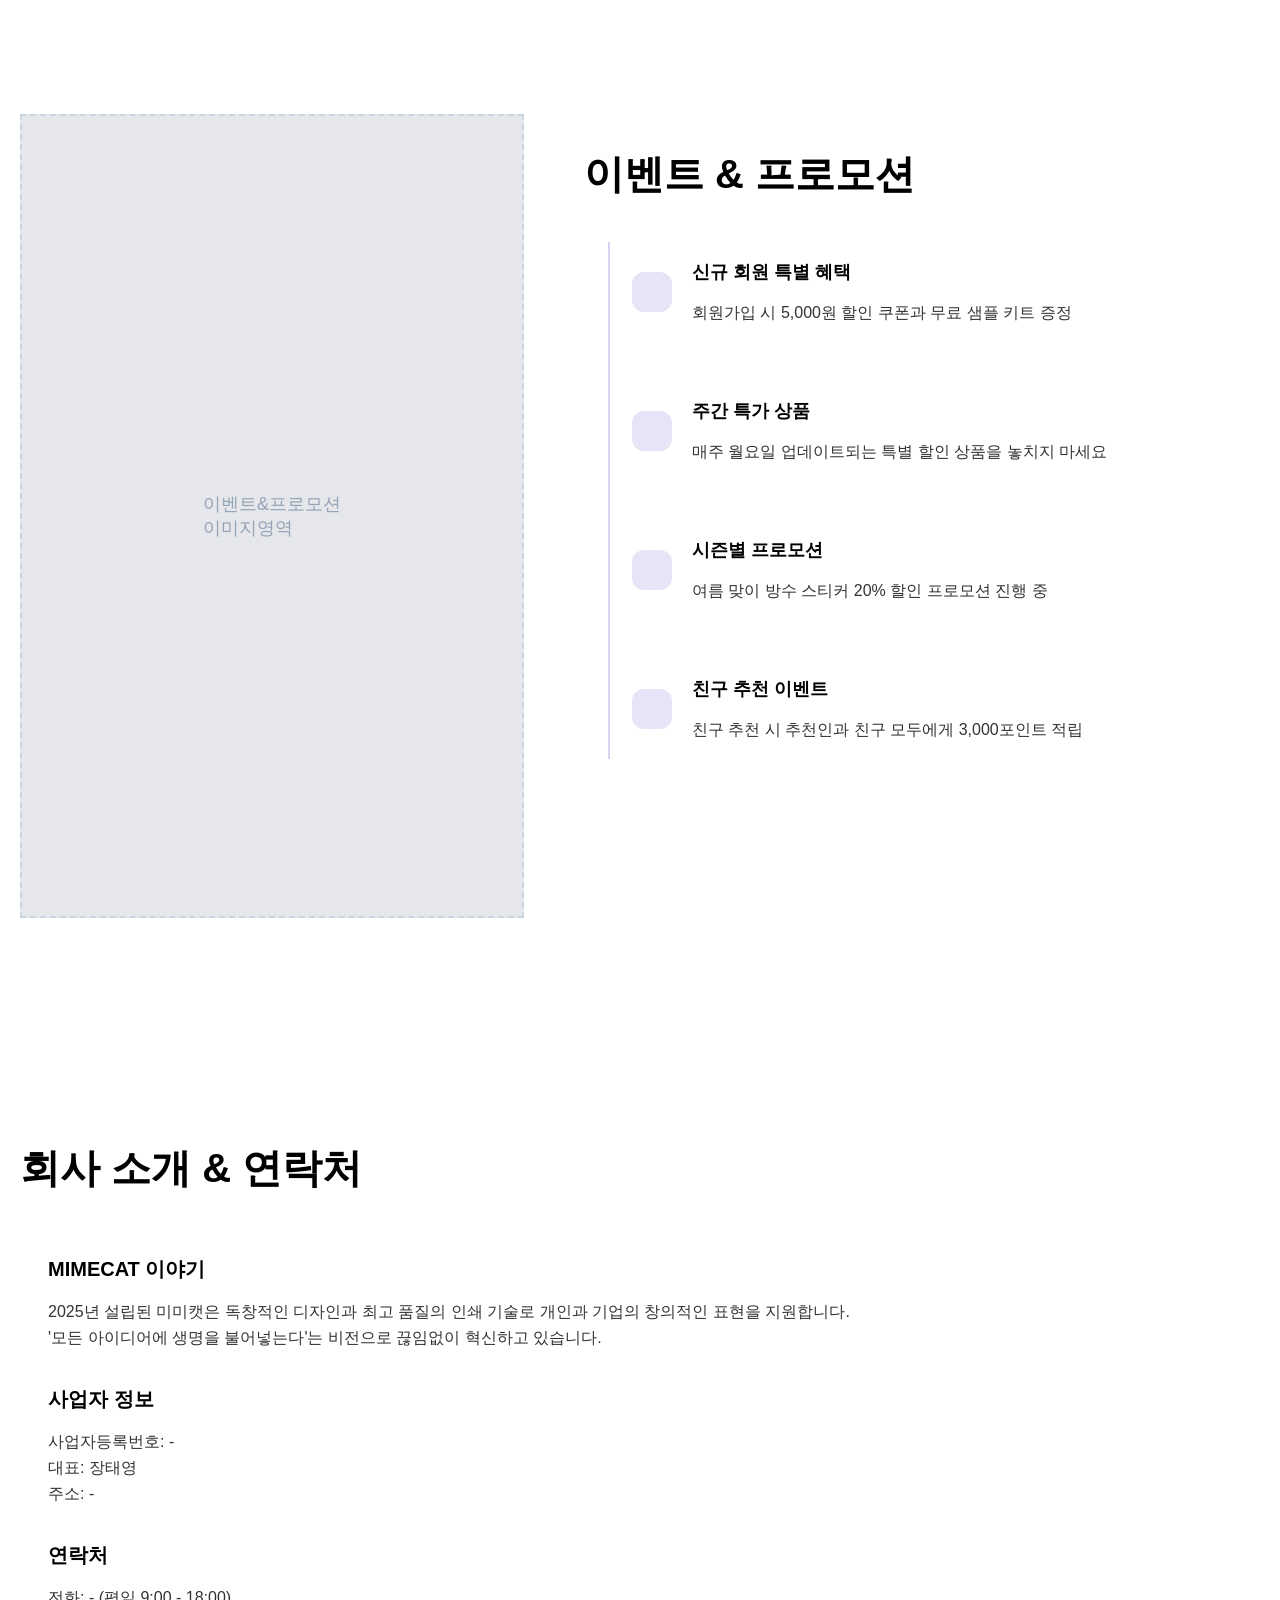
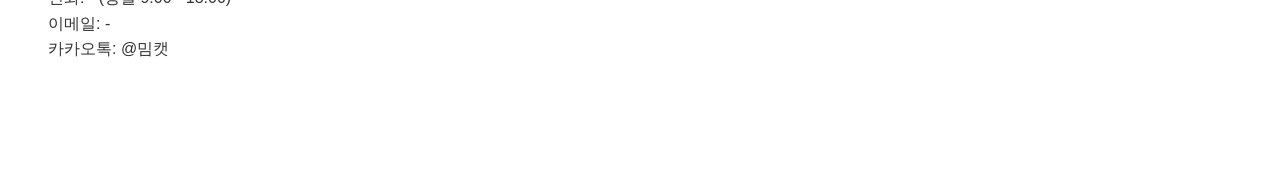
==== commit 70c4d16f: "Update index.html" ====
--- a/index.html
+++ b/index.html
@@ -25,45 +25,42 @@
 	      <img src="images/website_Image(tmp).png" alt="로고" class="logo-image">
 	    </div>
 	    <div class="site-title">MIMCAT</div>
-	    <!-- 모바일용 토글버튼 -->
-	    <div class="nav-togglebtn">
-	      <i class="fas fa-bars"></i>
-	    </div>
+	    <div class="empty-space"></div>
 	  </div>
 	  <nav class="nav-menu">
 	    <div class="nav-container">
 	      <div class="menu-item">
-	        <a href="#">캐릭터스티커</a>
+	        <a href="#" style="color : #ffffff;" font-weight: bold;>캐릭터스티커</a>
 	        <div class="submenu">
 	          <a href="#">MIMCAT</a>
 	          <a href="#">동물캐릭터</a>
-	          <a href="#">애니메캐릭터</a>
-	        </div>
-	      </div>
-	      <div class="menu-item">
-	        <a href="#">주문제작</a>
+			  <a href="#">애니메캐릭터</a>
+	        </div>
+	      </div>
+	      <div class="menu-item">
+	        <a href="#" style="color : #ffffff;" font-weight: bold;>주문제작</a>
 	        <div class="submenu">
 	          <a href="#">스티커주문제작</a>
 	        </div>
 	      </div>
 	      <div class="menu-item">
-	        <a href="#">상업스티커</a>
+	        <a href="#" style="color : #ffffff;" font-weight: bold;>상업스티커</a>
 	        <div class="submenu">
 	          <a href="#">신장개업</a>
-	          <a href="#">카페</a>
+			  <a href="#">카페</a>	
 	          <a href="#">출입금지</a>
-	          <a href="#">화장실</a>
-	          <a href="#">메뉴판</a>
-	        </div>
-	      </div>
-	      <div class="menu-item">
-	        <a href="#">차량용스티커</a>
+			  <a href="#">화장실</a>
+			  <a href="#">메뉴판</a>	
+	        </div>
+	      </div>
+	      <div class="menu-item">
+	        <a href="#" style="color : #ffffff;" font-weight: bold;>차량용스티커</a>
 	        <div class="submenu">
 	          <a href="#">차량용스티커</a>
 	        </div>
 	      </div>
 	      <div class="menu-item">
-	        <a href="#">주문제작</a>
+	        <a href="#" style="color : #ffffff;" font-weight: bold;>주문제작</a>
 	        <div class="submenu">
 	          <a href="#">주문제작하러가기</a>
 	        </div>
@@ -376,4 +373,3 @@
 	</section>	
 </body>
 </html>
-
--- a/css/section.css
+++ b/css/section.css
@@ -8,7 +8,6 @@
 body {
   margin: 0;
   padding: 0;
-  background-color: #ffffff;
   font-family: 'Noto Sans KR', sans-serif;
 }
 .container {
@@ -56,59 +55,87 @@
 .empty-space {
   flex: 1;
 }
+
 .nav-menu {
   border-top: 1px solid #e5e7eb;
-  background-color: #000000;
-}
+  background-color: #000;
+  position: relative;
+}
+
 .nav-container {
   max-width: 1280px;
   margin: 0 auto;
+  display: flex;
+  justify-content: center;
+  gap: 48px;
   padding: 12px 20px;
-  display: flex;
-  justify-content: center;
-  gap: 48px;
   position: relative;
 }
+
 .menu-item {
   position: relative;
 }
+
 .menu-item > a {
-  text-decoration: none;
-  color: #000000;
+  color: #fff;
   font-size: 18px;
   font-weight: bold;
+  text-decoration: none;
   padding: 8px 12px;
   display: block;
 }
+/* ==== 서브메뉴: PC 전용, 테이블 형식 ==== */
 .submenu {
   display: none;
   position: absolute;
   top: 100%;
   left: 0;
-  background-color: #ffffff;
+  background-color: #fff;
   border: 1px solid #e5e7eb;
   box-shadow: 0 2px 8px rgba(0,0,0,0.1);
-  min-width: 150px;
+  padding: 10px;
   z-index: 1000;
-  flex-direction: column;
-}
+
+  display: grid;
+  grid-template-columns: repeat(5, auto); /* 최대 5열 기준 */
+  gap: 10px;
+  min-width: 600px;
+}
+
+.menu-item:hover .submenu {
+  display: grid;
+}
+
 .submenu a {
-  padding: 10px;
   text-decoration: none;
   color: #374151;
-  font-size: 16px;
-  display: block;
-}
+  font-size: 14px;
+  padding: 8px;
+  background-color: #f9fafb;
+}
+
 .submenu a:hover {
   background-color: #f3f4f6;
 }
-.menu-item:hover .submenu {
-  display: flex;
-}
+
 .nav-container a {
   text-decoration: none;
   color: #000000;
   font-size: 18px;
+}
+
+/* ============ 토글 버튼 (PC에서는 숨김) ============ */
+.nav-toggle {
+  display: none;
+  position: absolute;
+  right: 20px;
+  top: 14px;
+  font-size: 24px;
+  color: white;
+  background: none;
+  border: none;
+  cursor: pointer;
+  z-index: 1100;
 }
 
 /* =========================== */
--- a/css/section-mobile.css
+++ b/css/section-mobile.css
@@ -4,7 +4,6 @@
 /* ========== 모바일 대응 (화면 너비 768px 이하) ========== */
 @media screen and (max-width: 768px) {
   .header-container,
-  .nav-container,
   .banner-container,
   .print-service-container,
   .sticker-order-guide-container,
@@ -15,6 +14,30 @@
     align-items: center;
     text-align: center;
     padding: 16px;
+  }
+   
+   .nav-container {
+    flex-direction: column;
+    align-items: center;
+    gap: 0;
+    display: none; /* 기본적으로 숨김 */
+  }
+
+  .nav-container.active {
+    display: flex;
+  }
+
+  .nav-toggle {
+    display: block; /* 모바일에서만 보이기 */
+  }
+
+  .submenu {
+    display: none !important; /* 모바일에서는 submenu 안 보임 */
+  }
+
+  .menu-item > a {
+    padding: 12px;
+    font-size: 16px;
   }
 
   .site-title {
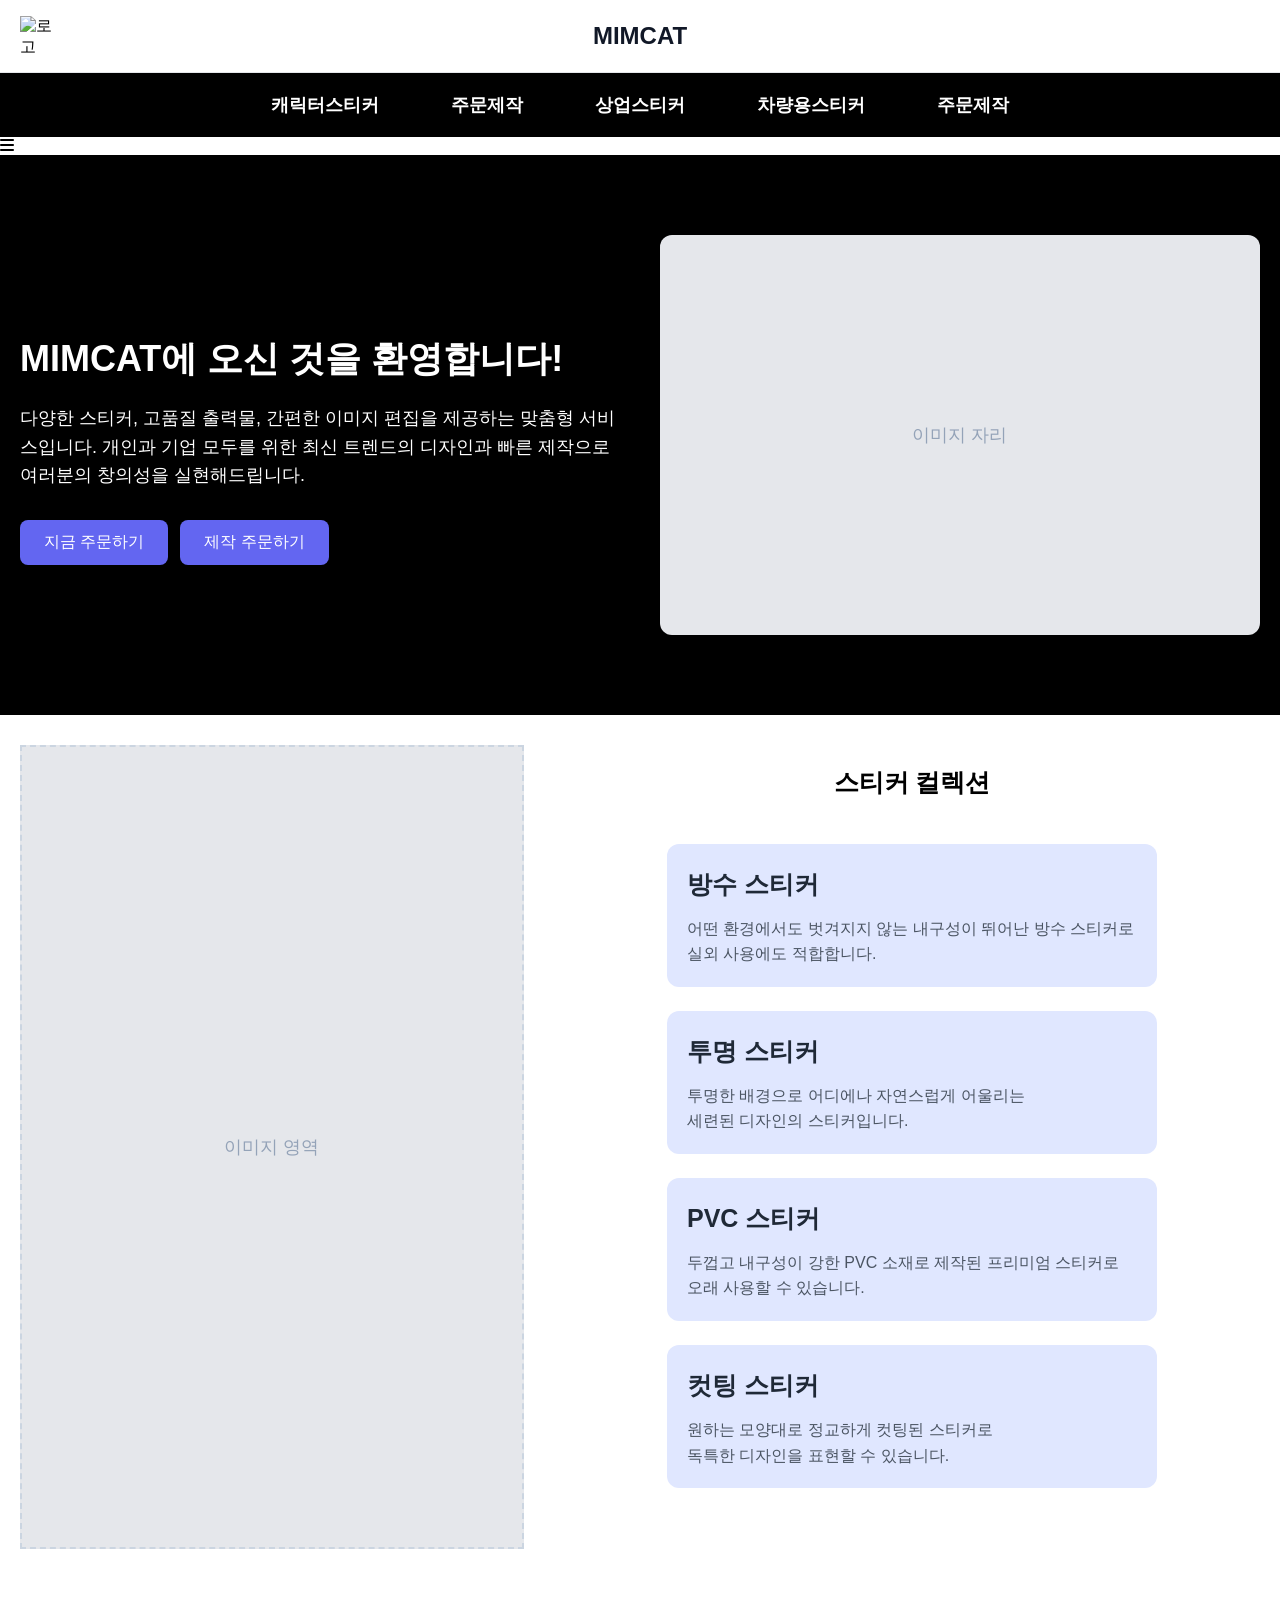
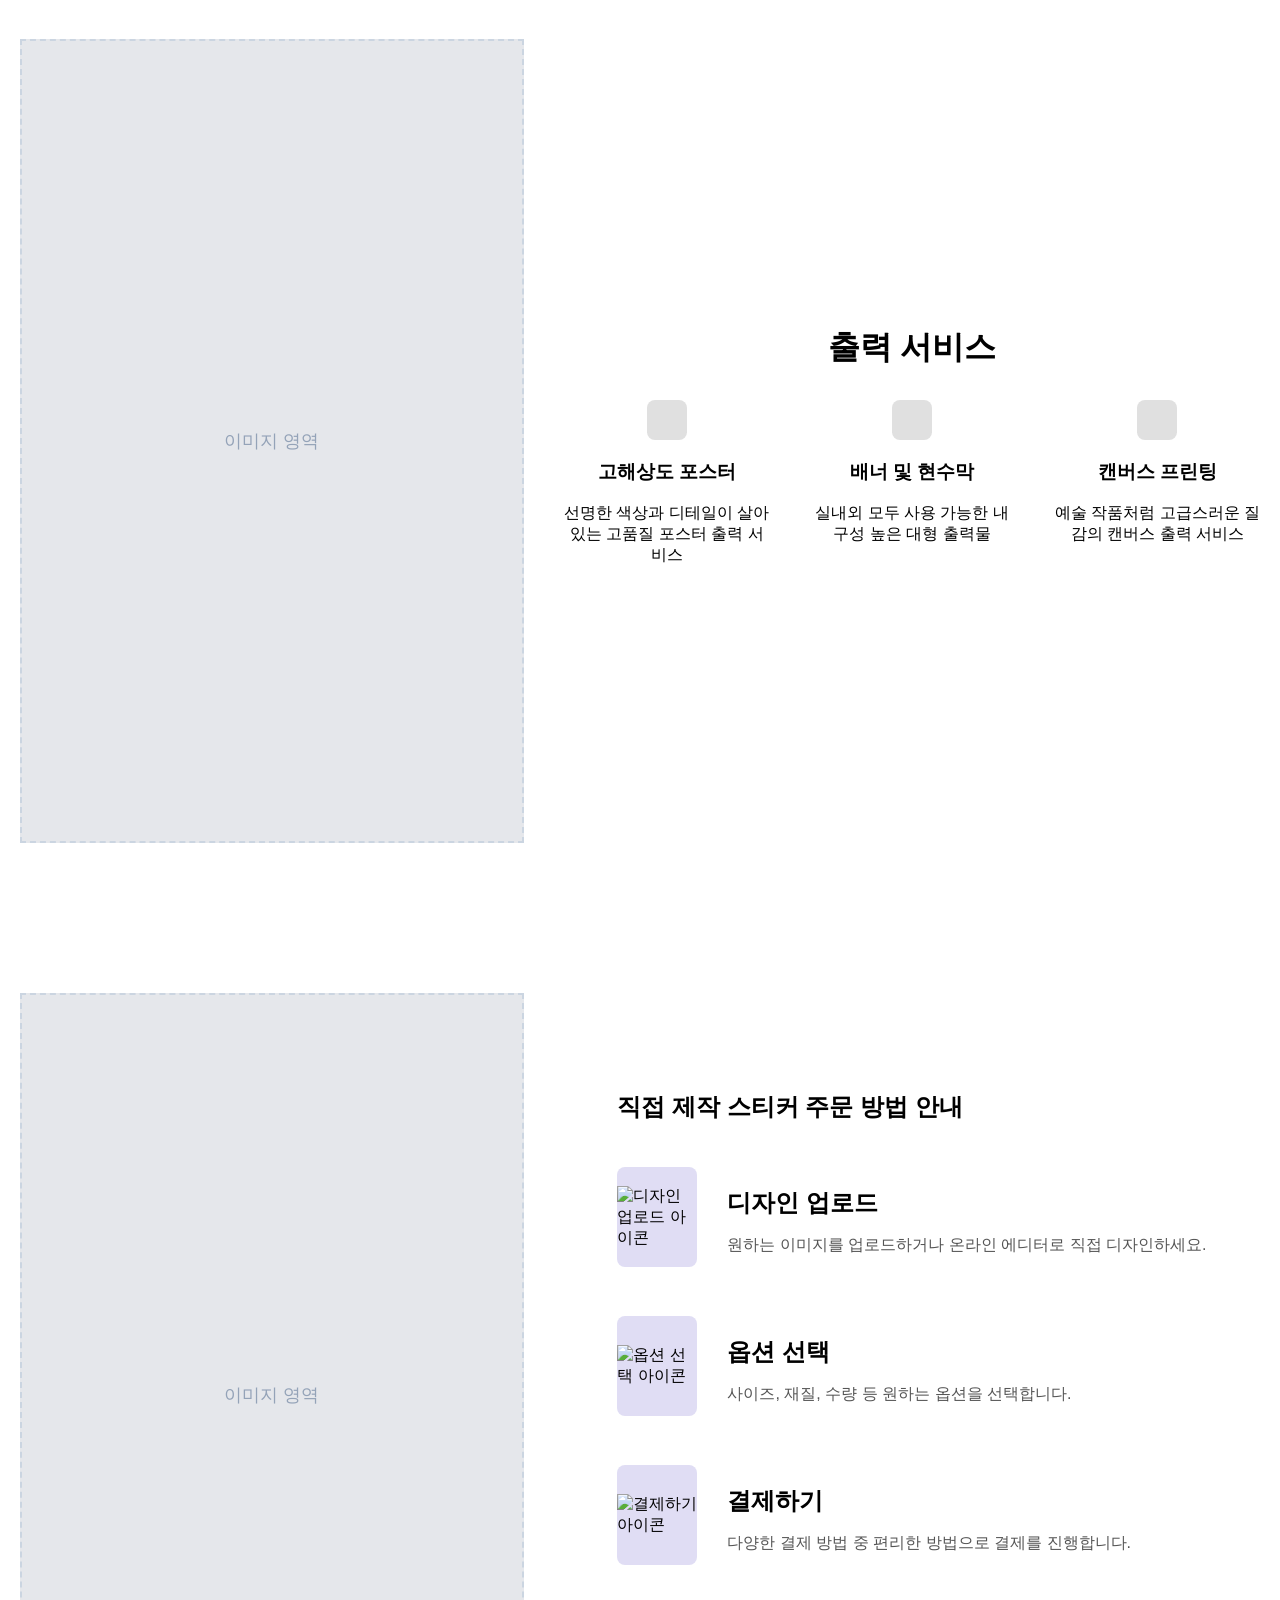
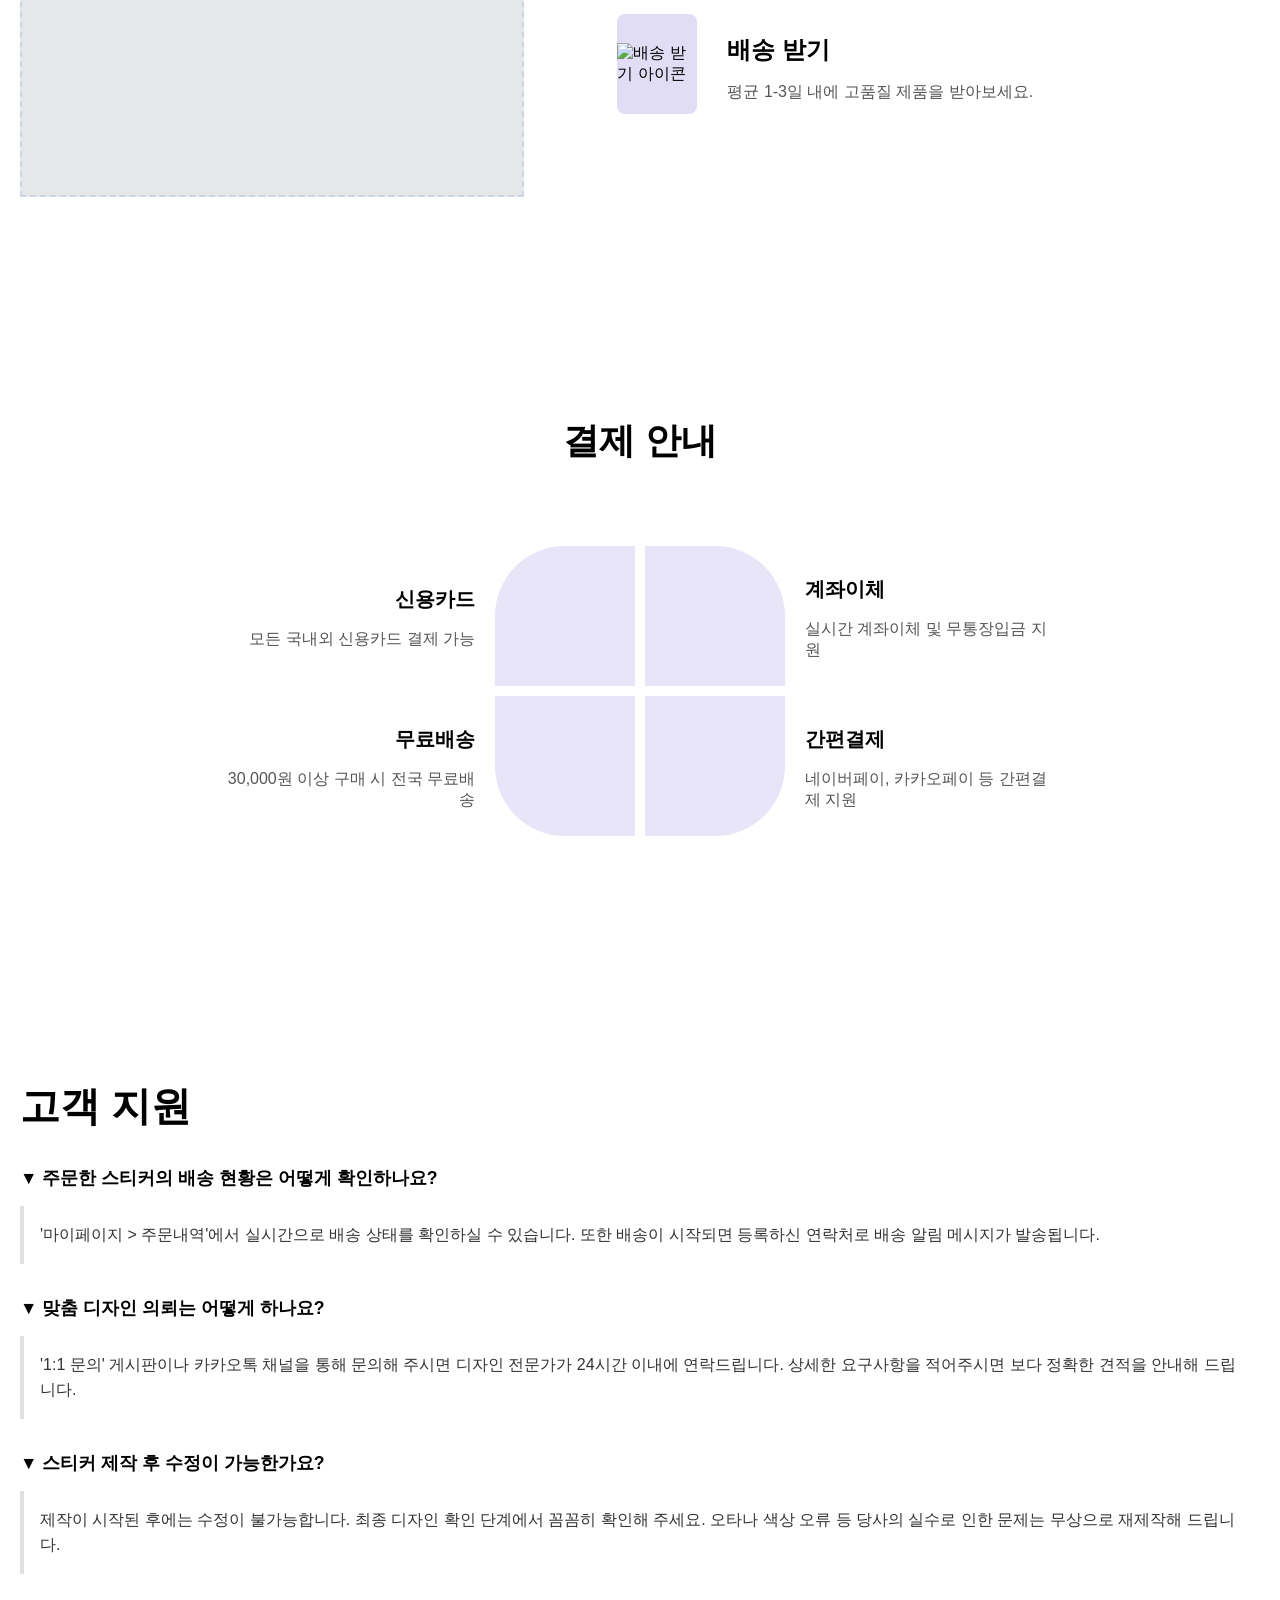
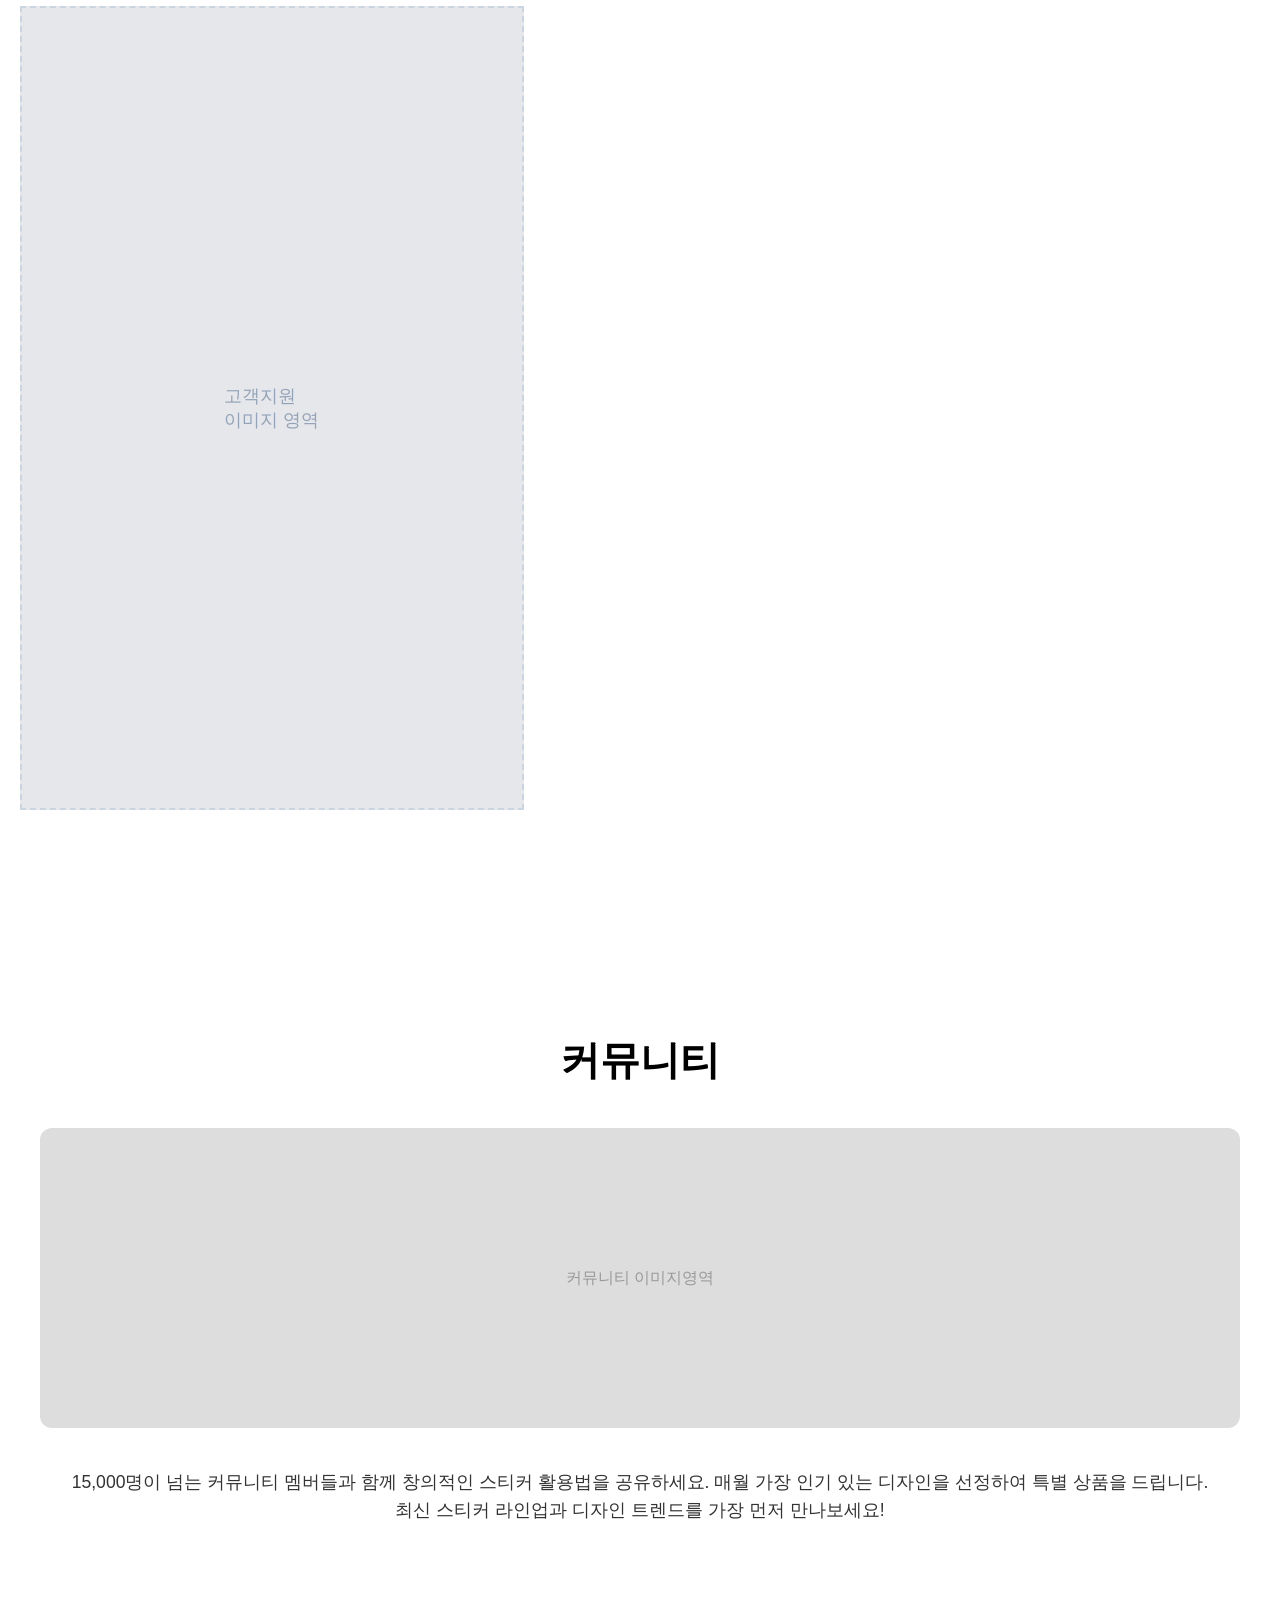
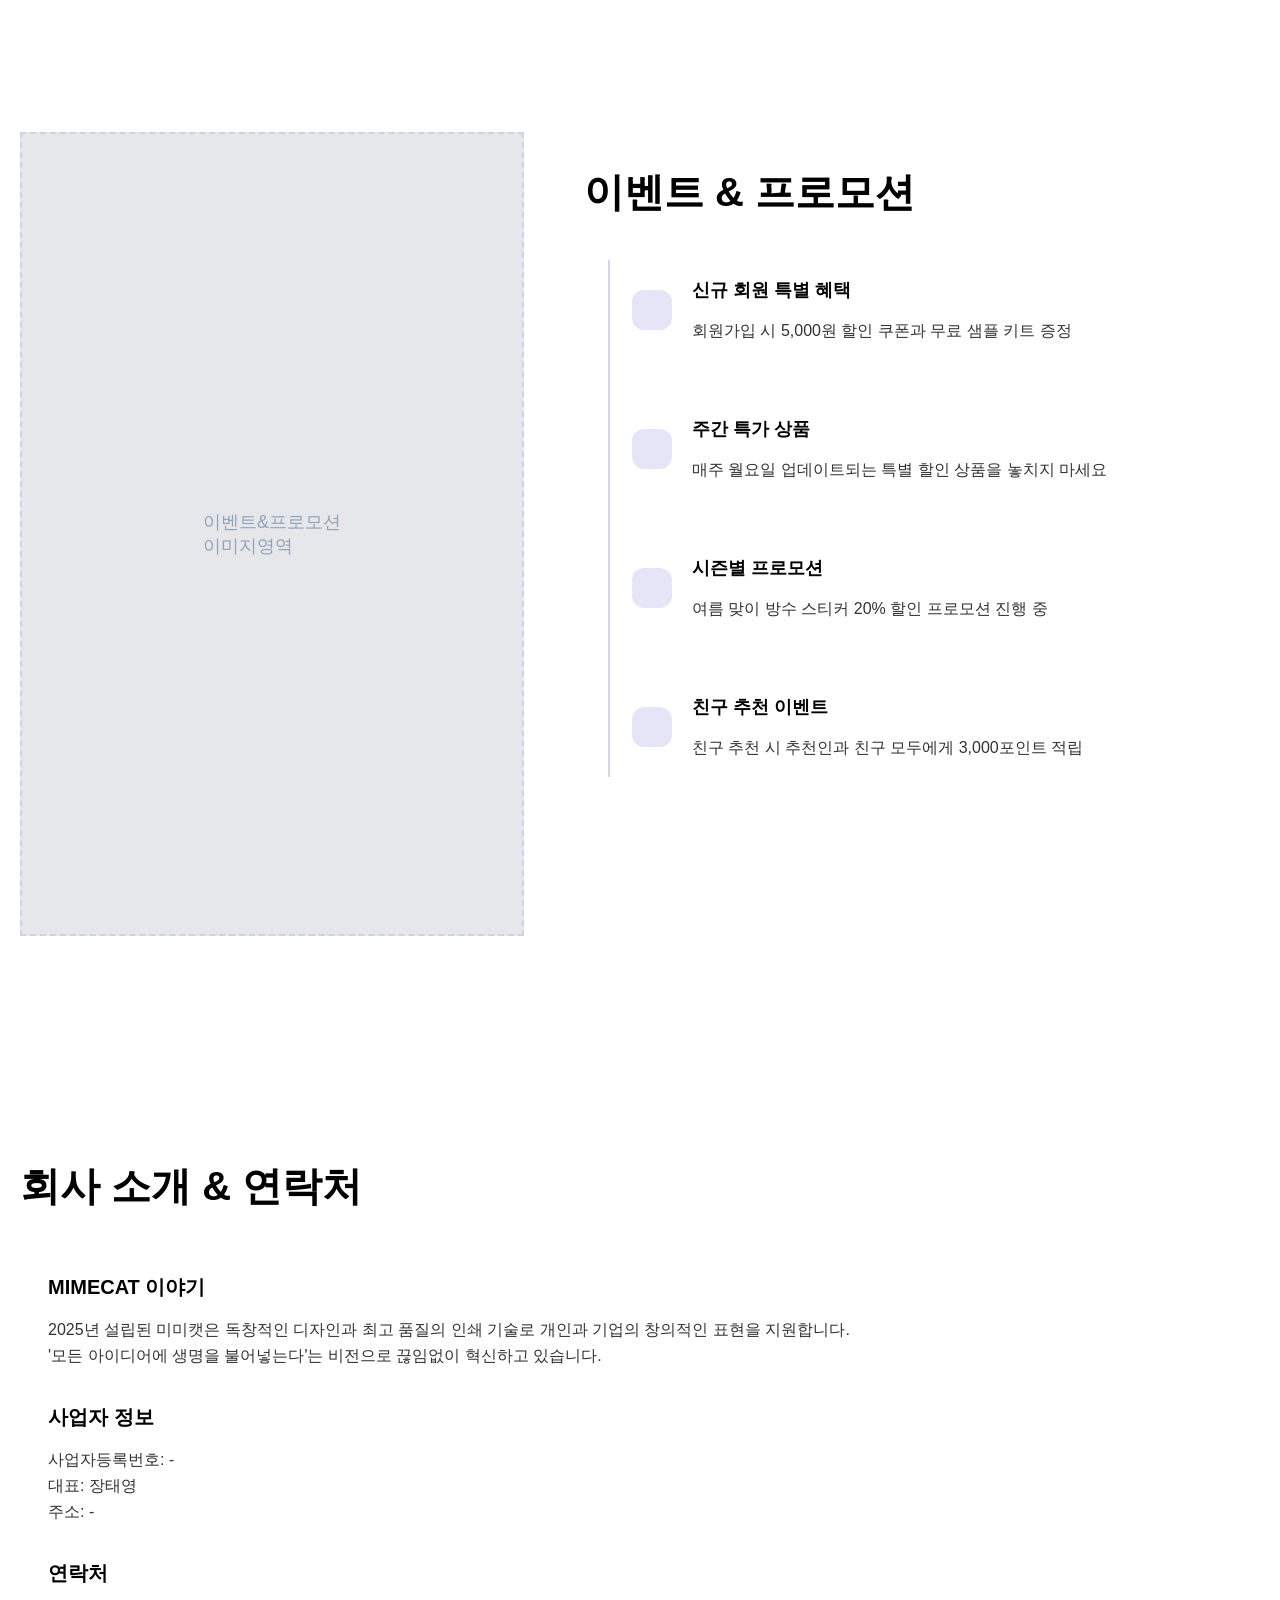
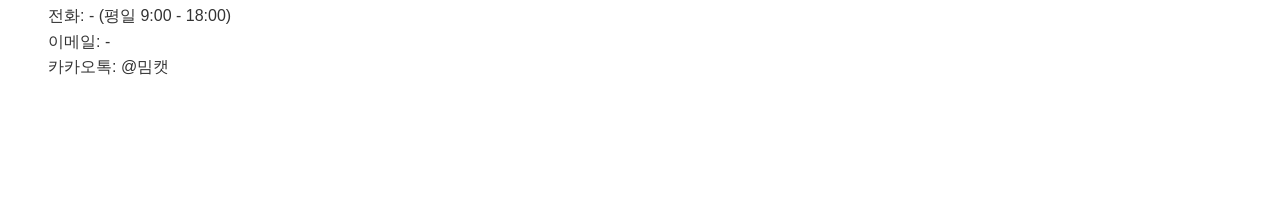
==== commit 951e39c3: "Update index.html" ====
--- a/index.html
+++ b/index.html
@@ -67,6 +67,10 @@
 	      </div>
 	    </div>
 	  </nav>
+		<!-- 토글 버튼: 모바일에서만 표시 -->
+		<div class="nav-toggle">
+		  <i class="fas fa-bars"></i>
+		</div>
 	</header>
 	
 	<!-- 메인 배너 -->
--- a/css/section.css
+++ b/css/section.css
@@ -8,6 +8,7 @@
 body {
   margin: 0;
   padding: 0;
+  background-color: #ffffff;
   font-family: 'Noto Sans KR', sans-serif;
 }
 .container {
@@ -55,87 +56,59 @@
 .empty-space {
   flex: 1;
 }
-
 .nav-menu {
   border-top: 1px solid #e5e7eb;
-  background-color: #000;
+  background-color: #000000;
+}
+.nav-container {
+  max-width: 1280px;
+  margin: 0 auto;
+  padding: 12px 20px;
+  display: flex;
+  justify-content: center;
+  gap: 48px;
   position: relative;
 }
-
-.nav-container {
-  max-width: 1280px;
-  margin: 0 auto;
-  display: flex;
-  justify-content: center;
-  gap: 48px;
-  padding: 12px 20px;
-  position: relative;
-}
-
 .menu-item {
   position: relative;
 }
-
 .menu-item > a {
-  color: #fff;
+  text-decoration: none;
+  color: #000000;
   font-size: 18px;
   font-weight: bold;
-  text-decoration: none;
   padding: 8px 12px;
   display: block;
 }
-/* ==== 서브메뉴: PC 전용, 테이블 형식 ==== */
 .submenu {
   display: none;
   position: absolute;
   top: 100%;
   left: 0;
-  background-color: #fff;
+  background-color: #ffffff;
   border: 1px solid #e5e7eb;
   box-shadow: 0 2px 8px rgba(0,0,0,0.1);
+  min-width: 150px;
+  z-index: 1000;
+  flex-direction: column;
+}
+.submenu a {
   padding: 10px;
-  z-index: 1000;
-
-  display: grid;
-  grid-template-columns: repeat(5, auto); /* 최대 5열 기준 */
-  gap: 10px;
-  min-width: 600px;
-}
-
-.menu-item:hover .submenu {
-  display: grid;
-}
-
-.submenu a {
   text-decoration: none;
   color: #374151;
-  font-size: 14px;
-  padding: 8px;
-  background-color: #f9fafb;
-}
-
+  font-size: 16px;
+  display: block;
+}
 .submenu a:hover {
   background-color: #f3f4f6;
 }
-
+.menu-item:hover .submenu {
+  display: flex;
+}
 .nav-container a {
   text-decoration: none;
   color: #000000;
   font-size: 18px;
-}
-
-/* ============ 토글 버튼 (PC에서는 숨김) ============ */
-.nav-toggle {
-  display: none;
-  position: absolute;
-  right: 20px;
-  top: 14px;
-  font-size: 24px;
-  color: white;
-  background: none;
-  border: none;
-  cursor: pointer;
-  z-index: 1100;
 }
 
 /* =========================== */
@@ -604,4 +577,3 @@
   line-height: 1.6;
   color: #333;
 }
-
--- a/css/section-mobile.css
+++ b/css/section-mobile.css
@@ -4,6 +4,7 @@
 /* ========== 모바일 대응 (화면 너비 768px 이하) ========== */
 @media screen and (max-width: 768px) {
   .header-container,
+  .nav-container,
   .banner-container,
   .print-service-container,
   .sticker-order-guide-container,
@@ -14,30 +15,6 @@
     align-items: center;
     text-align: center;
     padding: 16px;
-  }
-   
-   .nav-container {
-    flex-direction: column;
-    align-items: center;
-    gap: 0;
-    display: none; /* 기본적으로 숨김 */
-  }
-
-  .nav-container.active {
-    display: flex;
-  }
-
-  .nav-toggle {
-    display: block; /* 모바일에서만 보이기 */
-  }
-
-  .submenu {
-    display: none !important; /* 모바일에서는 submenu 안 보임 */
-  }
-
-  .menu-item > a {
-    padding: 12px;
-    font-size: 16px;
   }
 
   .site-title {
@@ -112,4 +89,3 @@
     margin: 0 0 12px 0;
   }
 }
-
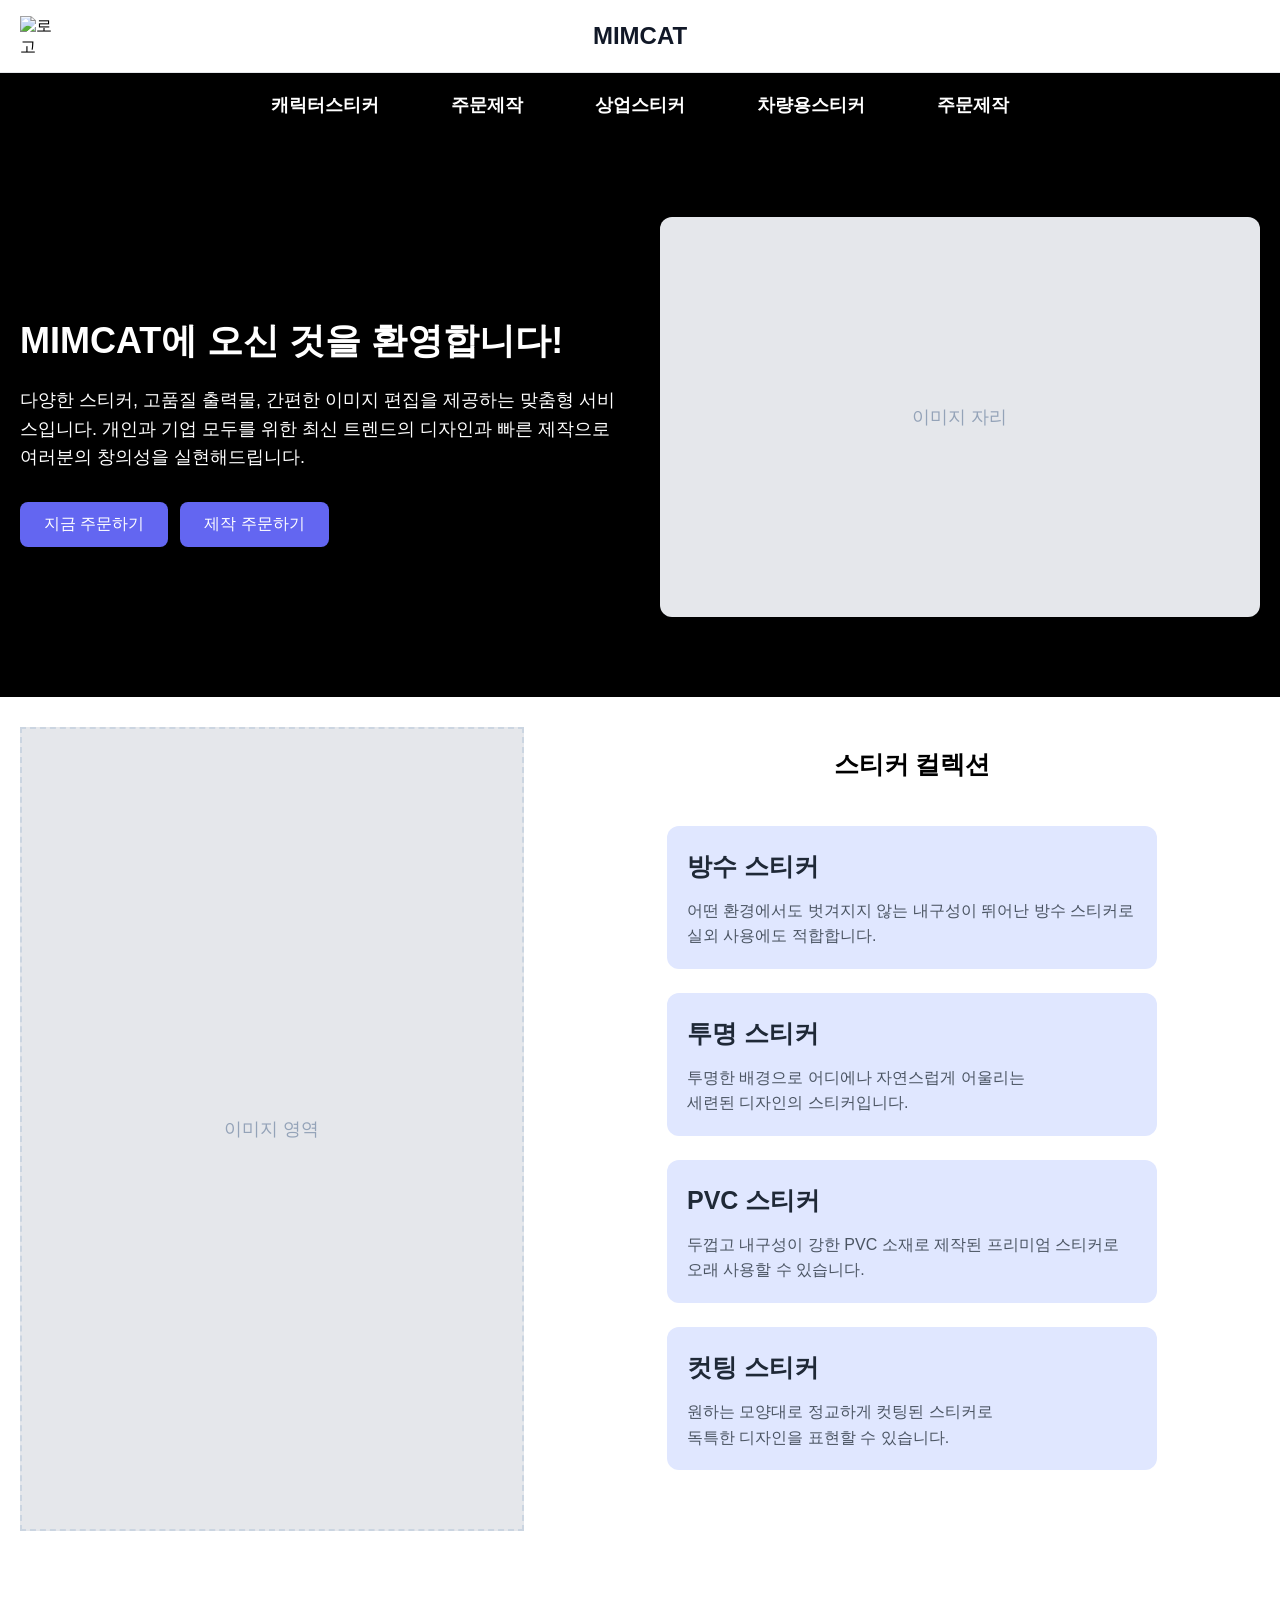
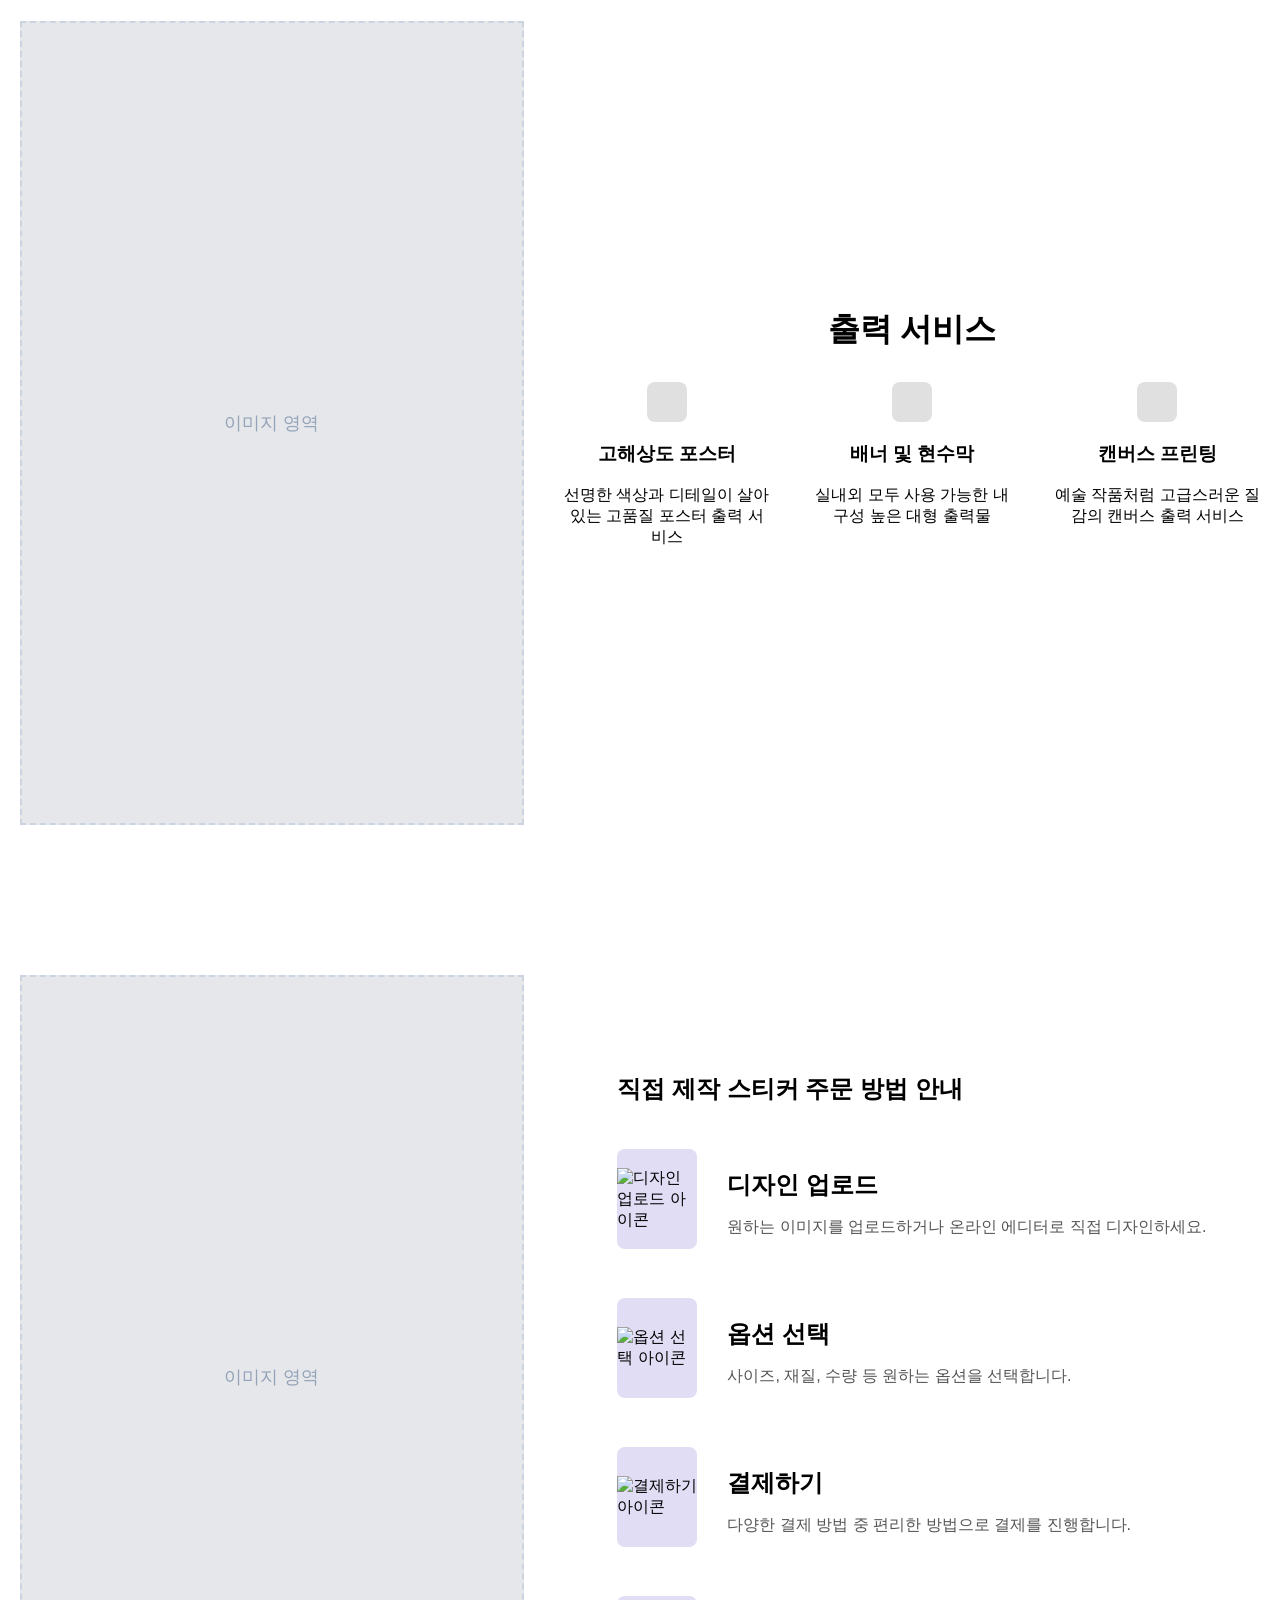
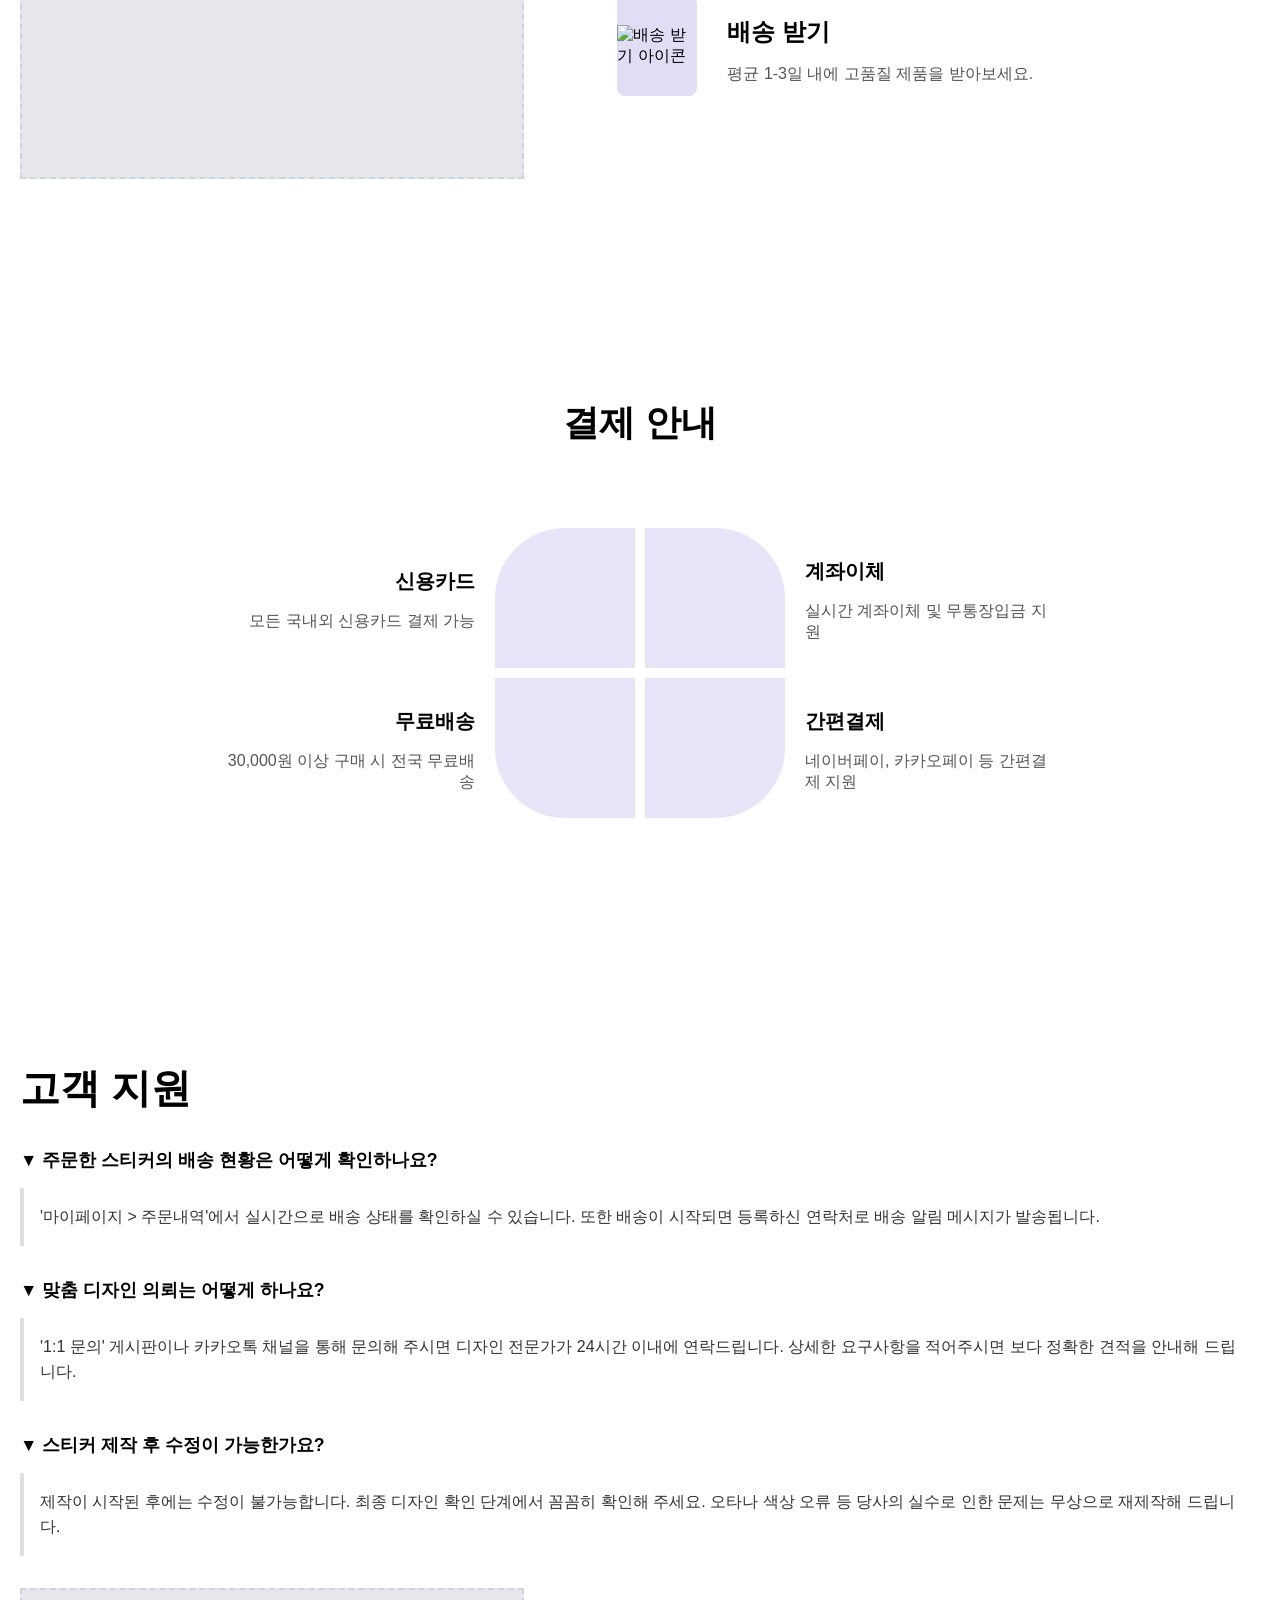
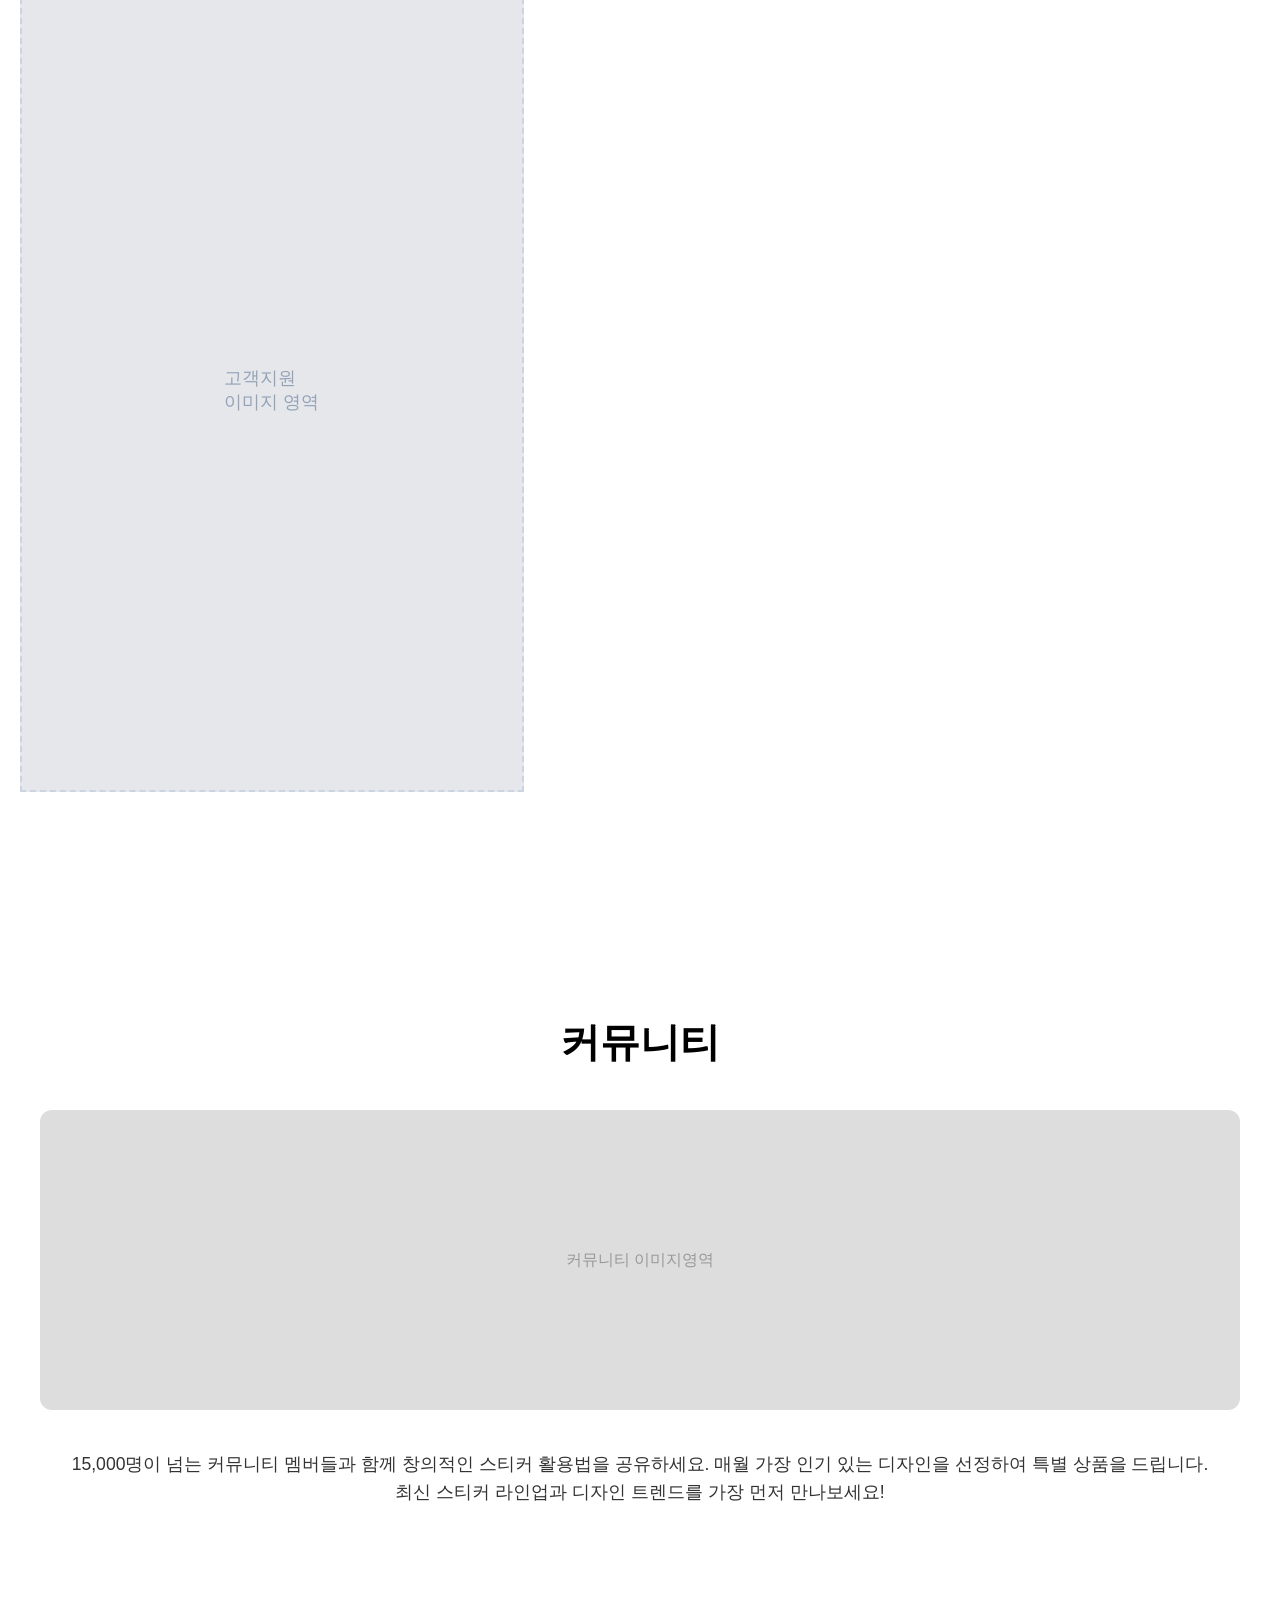
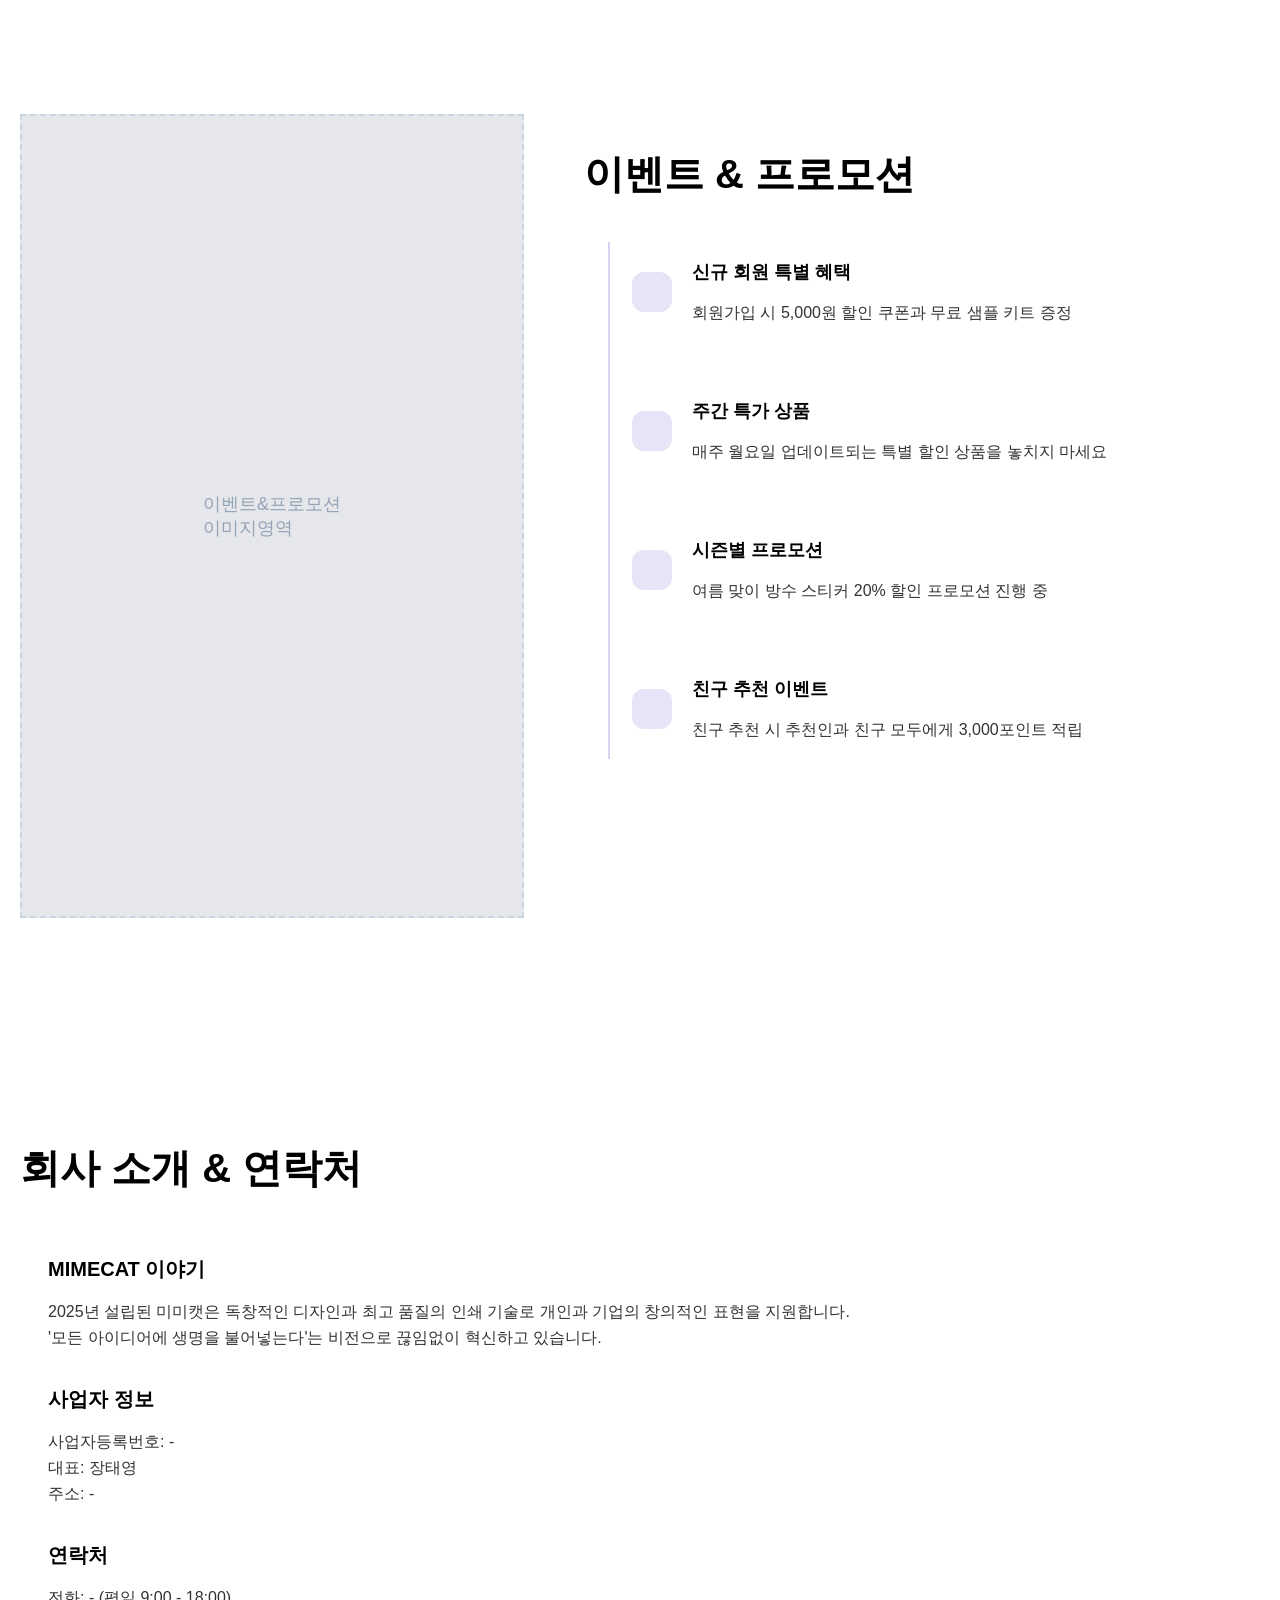
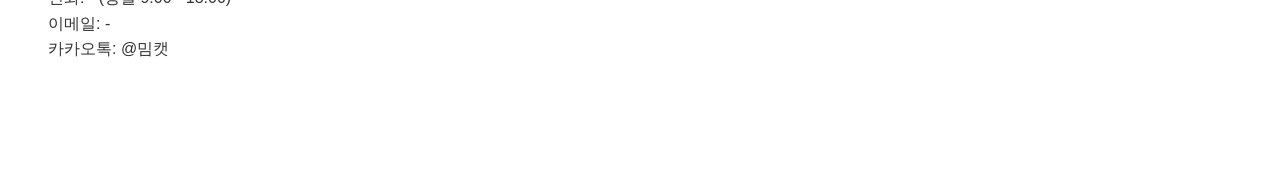
==== commit e55fbd52: "Update index.html" ====
--- a/index.html
+++ b/index.html
@@ -17,7 +17,7 @@
 	
 </head>
 <body>
-
+	<script src="js/navbar-toggle.js"></script>
   <!-- 로고 + 메뉴 헤더 -->
 	<header class="site-header">
 	  <div class="header-container">
--- a/css/section.css
+++ b/css/section.css
@@ -111,6 +111,9 @@
   font-size: 18px;
 }
 
+.nav-toggle {
+  display: none; /* 기본적으로 PC에서는 숨김 */
+}
 /* =========================== */
 /* 메인 배너 */
 /* =========================== */
--- a/css/section-mobile.css
+++ b/css/section-mobile.css
@@ -4,7 +4,6 @@
 /* ========== 모바일 대응 (화면 너비 768px 이하) ========== */
 @media screen and (max-width: 768px) {
   .header-container,
-  .nav-container,
   .banner-container,
   .print-service-container,
   .sticker-order-guide-container,
@@ -21,11 +20,6 @@
     position: static;
     transform: none;
     margin-top: 8px;
-  }
-
-  .nav-container {
-    gap: 24px;
-    flex-wrap: wrap;
   }
 
   .banner-text h1 {
@@ -88,4 +82,36 @@
   .timeline .icon {
     margin: 0 0 12px 0;
   }
+
+   .nav-toggle {
+    display: block;
+    position: absolute;
+    top: 20px;
+    right: 20px;
+    font-size: 28px;
+    color: #000000;
+    cursor: pointer;
+    z-index: 1100;
+  }
+
+  .nav-menu {
+    display: none;
+    flex-direction: column;
+    width: 100%;
+    background-color: #000000;
+  }
+
+  .nav-menu.active {
+    display: flex;
+  }
+
+  .nav-container {
+    flex-direction: column;
+    gap: 20px;
+    padding: 16px 0;
+  }
+
+  .nav-container.active {
+    display: flex;
+  }
 }
